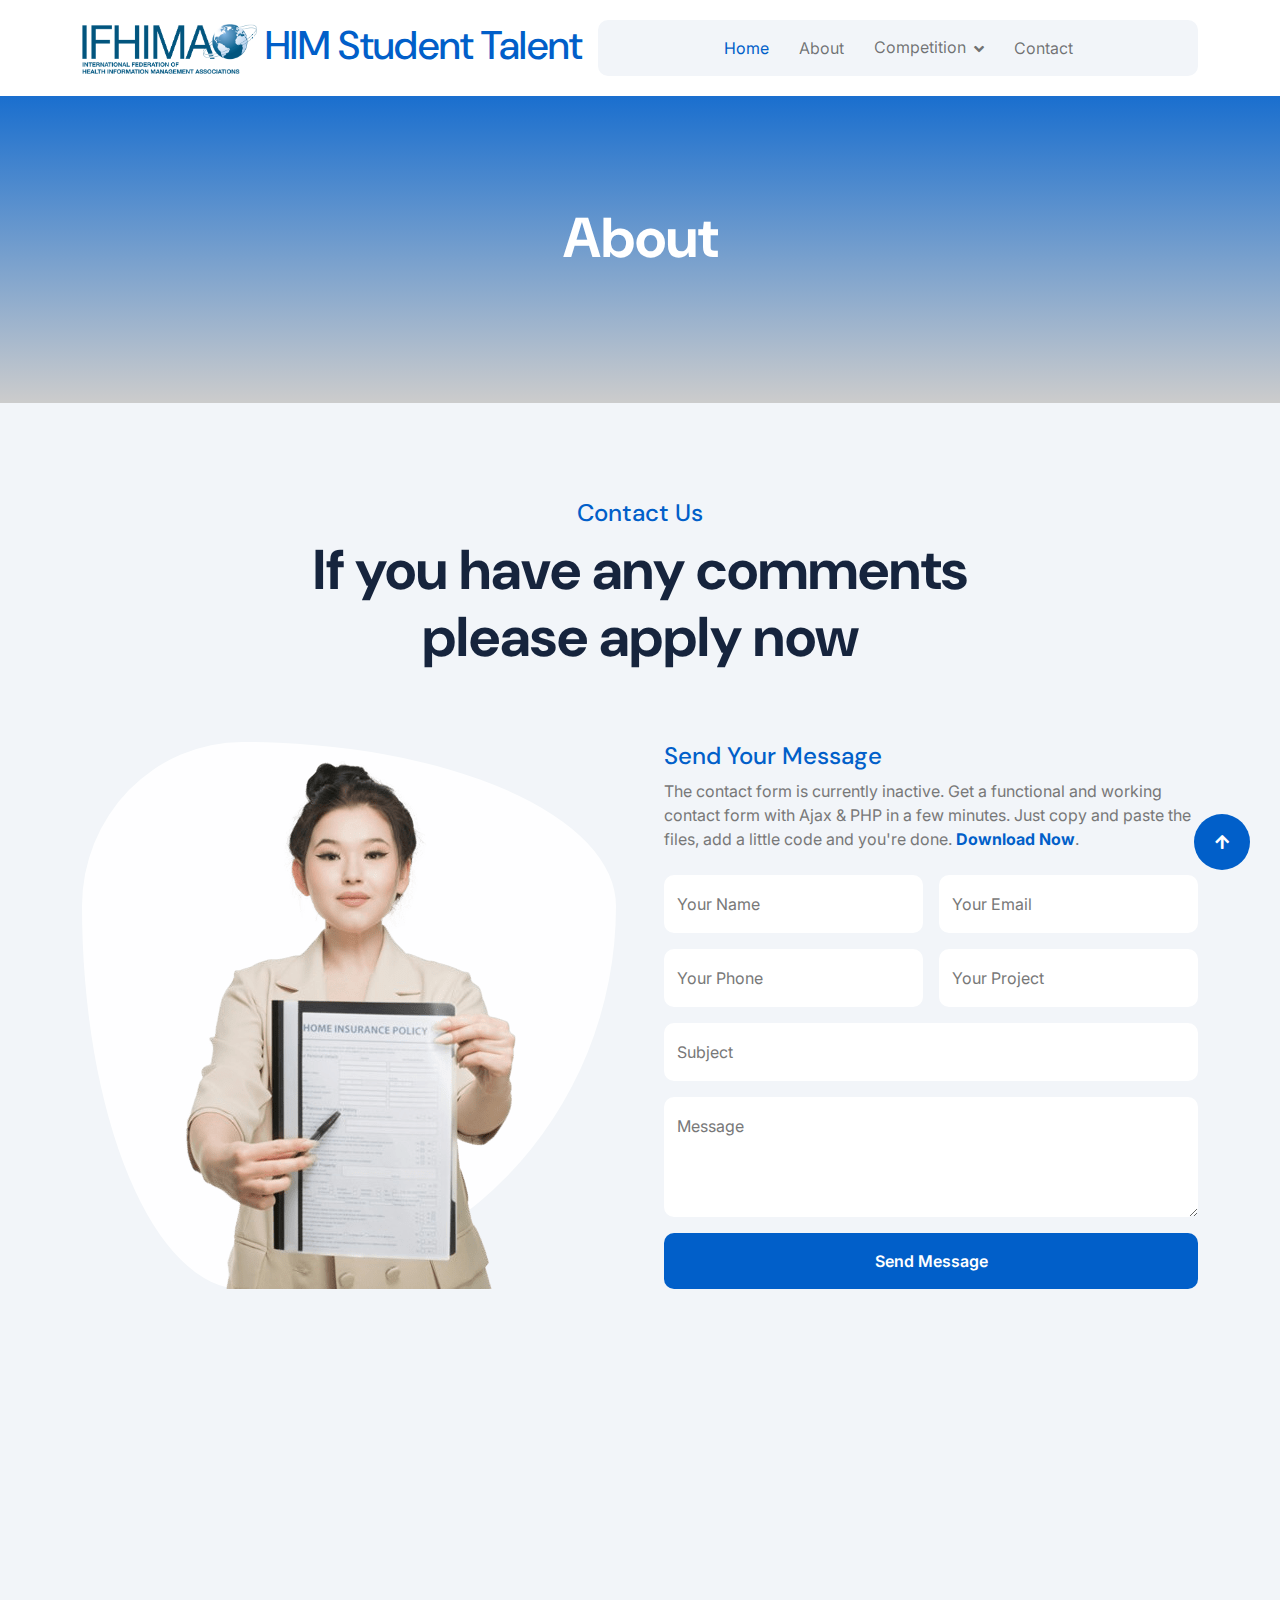
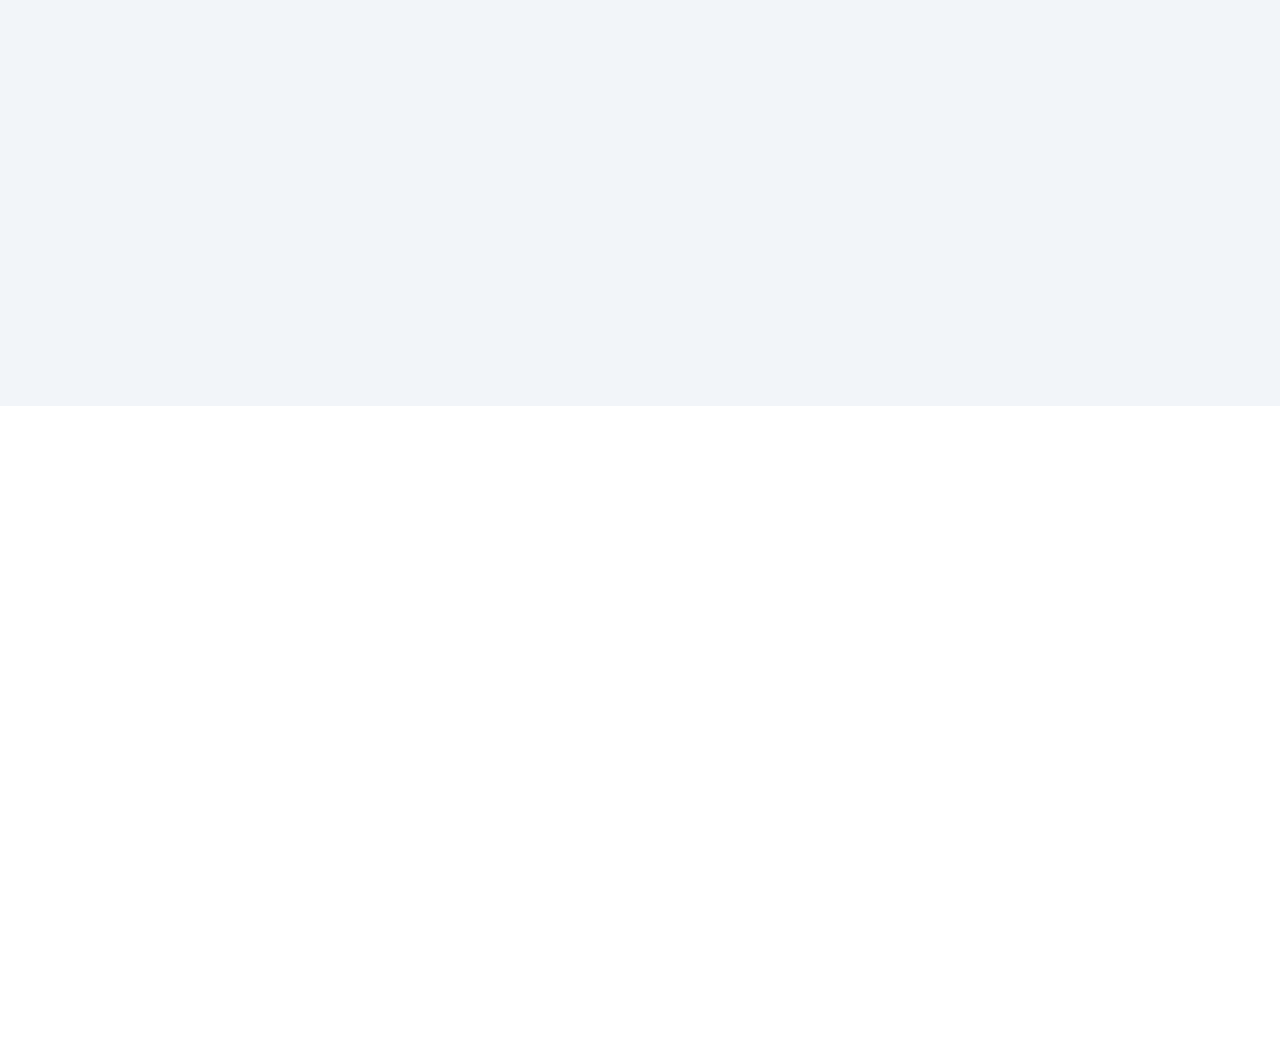
==== contact.html @ d743b799 "edit" ====
<!DOCTYPE html>
<html lang="en">

<head>
    <meta charset="utf-8">
    <title>HIM Student Talent - IFHIMA SEAR</title>
    <meta content="width=device-width, initial-scale=1.0" name="viewport">
    <meta content="" name="keywords">
    <meta content="" name="description">

    <!-- Google Web Fonts -->
    <link rel="preconnect" href="https://fonts.googleapis.com">
    <link rel="preconnect" href="https://fonts.gstatic.com" crossorigin>
    <link href="https://fonts.googleapis.com/css2?family=DM+Sans:ital,opsz,wght@0,9..40,100..1000;1,9..40,100..1000&family=Inter:slnt,wght@-10..0,100..900&display=swap" rel="stylesheet">

    <!-- Icon Font Stylesheet -->
    <link rel="stylesheet" href="https://use.fontawesome.com/releases/v5.15.4/css/all.css" />
    <link href="https://cdn.jsdelivr.net/npm/bootstrap-icons@1.4.1/font/bootstrap-icons.css" rel="stylesheet">

    <!-- Libraries Stylesheet -->
    <link rel="stylesheet" href="lib/animate/animate.min.css" />
    <link href="lib/lightbox/css/lightbox.min.css" rel="stylesheet">
    <link href="lib/owlcarousel/assets/owl.carousel.min.css" rel="stylesheet">


    <!-- Customized Bootstrap Stylesheet -->
    <link href="css/bootstrap.min.css" rel="stylesheet">

    <!-- Template Stylesheet -->
    <link href="css/style.css" rel="stylesheet">
</head>

<body>

    <!-- Spinner Start -->
    <div id="spinner" class="show bg-white position-fixed translate-middle w-100 vh-100 top-50 start-50 d-flex align-items-center justify-content-center">
        <div class="spinner-border text-primary" style="width: 3rem; height: 3rem;" role="status">
            <span class="sr-only">Loading...</span>
        </div>
    </div>
    <!-- Spinner End -->

    <!-- Topbar Start -->
    <!-- <div class="container-fluid topbar px-0 px-lg-4 bg-light py-2 d-none d-lg-block">
        <div class="container">
            <div class="row gx-0 align-items-center">
                <div class="col-lg-8 text-center text-lg-start mb-lg-0">
                    <div class="d-flex flex-wrap">
                        <div class="border-end border-primary pe-3">
                            <a href="#" class="text-muted small"><i class="fas fa-map-marker-alt text-primary me-2"></i>Find A Location</a>
                        </div>
                        <div class="ps-3">
                            <a href="mailto:example@gmail.com" class="text-muted small"><i class="fas fa-envelope text-primary me-2"></i>example@gmail.com</a>
                        </div>
                    </div>
                </div>
                <div class="col-lg-4 text-center text-lg-end">
                    <div class="d-flex justify-content-end">
                        <div class="d-flex border-end border-primary pe-3">
                            <a class="btn p-0 text-primary me-3" href="#"><i class="fab fa-facebook-f"></i></a>
                            <a class="btn p-0 text-primary me-3" href="#"><i class="fab fa-twitter"></i></a>
                            <a class="btn p-0 text-primary me-3" href="#"><i class="fab fa-instagram"></i></a>
                            <a class="btn p-0 text-primary me-0" href="#"><i class="fab fa-linkedin-in"></i></a>
                        </div>
                        <div class="dropdown ms-3">
                            <a href="#" class="dropdown-toggle text-dark" data-bs-toggle="dropdown"><small><i class="fas fa-globe-europe text-primary me-2"></i> English</small></a>
                            <div class="dropdown-menu rounded">
                                <a href="#" class="dropdown-item">English</a>
                                <a href="#" class="dropdown-item">Bangla</a>
                                <a href="#" class="dropdown-item">French</a>
                                <a href="#" class="dropdown-item">Spanish</a>
                                <a href="#" class="dropdown-item">Arabic</a>
                            </div>
                        </div>
                    </div>
                </div>
            </div>
        </div>
    </div> -->
    <!-- Topbar End -->

    <!-- Navbar & Hero Start -->
    <div class="container-fluid nav-bar px-0 px-lg-4 py-lg-0">
        <div class="container">
            <nav class="navbar navbar-expand-lg navbar-light d-flex justify-content-between">
                <a href="#" class="navbar-brand p-0 d-flex align-items-center">
                    <h1 class="text-primary mb-0"><img src="img/ifhima-logo.png" alt="Logo"></i> HIM Student Talent</h1>
                    <!-- <img src="img/logo.png" alt="Logo"> -->
                    <!-- <i class="fab fa-slack me-2"> -->
                </a>
                <button class="navbar-toggler" type="button" data-bs-toggle="collapse" data-bs-target="#navbarCollapse">
                        <span class="fa fa-bars"></span>
                    </button>
                <div class="collapse navbar-collapse" id="navbarCollapse">
                    <div class="navbar-nav mx-0 mx-lg-auto">
                        <a href="index.html" class="nav-item nav-link active">Home</a>
                        <a href="about.html" class="nav-item nav-link">About</a>
                        <div class="nav-item dropdown">
                            <a href="competition.html" class="nav-link" data-bs-toggle="dropdown">
                                    <span class="dropdown-toggle">Competition</span>
                                </a>
                            <div class="dropdown-menu">
                                <a href="m-health.html" class="dropdown-item">Mobile Health App Development</a>
                                <a href="emrc.html" class="dropdown-item">Electronic Medical Record Contest</a>
                                <a href="coding-innovation.html" class="dropdown-item">Coding Inovation Challenge</a>
                                <a href="socmed-influencer.html" class="dropdown-item">Social Media Influencer Challenge</a>
                                <!-- <a href="404.html" class="dropdown-item">404 Page</a> -->
                            </div>
                        </div>
                        <a href="contact.html" class="nav-item nav-link">Contact</a>
                        <!-- <div class="nav-btn px-3">
                            <button class="btn-search btn btn-primary btn-md-square rounded-circle flex-shrink-0" data-bs-toggle="modal" data-bs-target="#searchModal"><i class="fas fa-search"></i></button>
                            <a href="#" class="btn btn-primary rounded-pill py-2 px-4 ms-3 flex-shrink-0"> Get a Quote</a>
                        </div> -->
                    </div>
                </div>
                <!-- <div class="d-none d-xl-flex flex-shrink-0 ps-4">
                    <a href="#" class="btn btn-light btn-lg-square rounded-circle position-relative wow tada" data-wow-delay=".9s">
                            <i class="fa fa-phone-alt fa-2x"></i>
                            <div class="position-absolute" style="top: 7px; right: 12px;">
                                <span><i class="fa fa-comment-dots text-secondary"></i></span>
                            </div>
                        </a>
                    <div class="d-flex flex-column ms-3">
                        <span>Call to Our Experts</span>
                        <a href="tel:+ 0123 456 7890"><span class="text-dark">Free: + 0123 456 7890</span></a>
                    </div> -->
                </div>
            </nav>
        </div>
    </div>
    <!-- Navbar & Hero End -->

    <!-- Modal Search Start -->
    <div class="modal fade" id="searchModal" tabindex="-1" aria-labelledby="exampleModalLabel" aria-hidden="true">
        <div class="modal-dialog modal-fullscreen">
            <div class="modal-content rounded-0">
                <div class="modal-header">
                    <h5 class="modal-title" id="exampleModalLabel">Search by keyword</h5>
                    <button type="button" class="btn-close" data-bs-dismiss="modal" aria-label="Close"></button>
                </div>
                <div class="modal-body d-flex align-items-center bg-primary">
                    <div class="input-group w-75 mx-auto d-flex">
                        <input type="search" class="form-control p-3" placeholder="keywords" aria-describedby="search-icon-1">
                        <span id="search-icon-1" class="btn bg-light border nput-group-text p-3"><i class="fa fa-search"></i></span>
                    </div>
                </div>
            </div>
        </div>
    </div>
    <!-- Modal Search End -->

     <!-- Header Start -->
     <div class="container-fluid bg-breadcrumb">
        <div class="container text-center py-5" style="max-width: 900px;">
            <h4 class="text-white display-4 mb-4 wow fadeInDown" data-wow-delay="0.1s">About</h4>
            <!-- <ol class="breadcrumb d-flex justify-content-center mb-0 wow fadeInDown" data-wow-delay="0.3s">
                <li class="breadcrumb-item"><a href="index.html">Home</a></li>
                <li class="breadcrumb-item"><a href="#">Pages</a></li>
                <li class="breadcrumb-item active text-primary">Service</li>
            </ol> -->
        </div>
    </div>
    <!-- Header End -->
   
    <!-- Feature Start -->
    <!-- <div class="container-fluid feature bg-light py-5">
        <div class="container py-5">
            <div class="text-center mx-auto pb-5 wow fadeInUp" data-wow-delay="0.2s" style="max-width: 800px;">
                <h4 class="text-primary">Competition Category</h4> 
                <h1 class="display-4 mb-4">Competition Category</h1>
                <p class="mb-0">The Health Information Management Student Talent competition presents an excellent opportunity for students to demonstrate their proficiency in various aspects of health information technology
                </p>
            </div>
            <div class="row g-4">
                <div class="col-md-6 col-lg-6 col-xl-3 wow fadeInUp" data-wow-delay="0.2s">
                    <div class="feature-item p-4 pt-0">
                        <div class="feature-icon p-4 mb-4">
                           <img src="img/m-health.png" alt="Logo" style="max-width: 100%; height: auto;">
                            <i class="fa fa-heartbeat fa-3x"></i>
                        </div>
                        <h4 class="mb-4">Mobile Health App Development</h4>
                        <p class="mb-4">Participants will design and develop innovative mobile applications focused on improving healthcare delivery...
                        </p>
                        <a class="btn btn-primary rounded-pill py-2 px-4" href="#">Learn More</a>
                    </div>
                </div>
                <div class="col-md-6 col-lg-6 col-xl-3 wow fadeInUp" data-wow-delay="0.4s">
                    <div class="feature-item p-4 pt-0">
                        <div class="feature-icon p-4 mb-4">
                            <i class="fa fa-file-archive fa-3x"></i>
                        </div>
                        <h4 class="mb-4">Electronic Medical Record Contest</h4>
                        <p class="mb-4">Contestants will demonstrate their proficiency in creating, managing, and optimizing electronic medical record systems...
                        </p>
                        <a class="btn btn-primary rounded-pill py-2 px-4" href="#">Learn More</a>
                    </div>
                </div>
                <div class="col-md-6 col-lg-6 col-xl-3 wow fadeInUp" data-wow-delay="0.6s">
                    <div class="feature-item p-4 pt-0">
                        <div class="feature-icon p-4 mb-4">
                            <i class="fa fa-desktop fa-3x"></i>
                        </div>
                        <h4 class="mb-4">Coding Innovation Challenge</h4>
                        <p class="mb-4">This contest challenges participants to solve complex healthcare-related problems through coding and programming...
                        </p>
                        <a class="btn btn-primary rounded-pill py-2 px-4" href="#">Learn More</a>
                    </div>
                </div>
                <div class="col-md-6 col-lg-6 col-xl-3 wow fadeInUp" data-wow-delay="0.8s">
                    <div class="feature-item p-4 pt-0">
                        <div class="feature-icon p-4 mb-4">
                            <i class="fa fa-mobile fa-3x"></i>
                        </div>
                        <h4 class="mb-4">Social Media Influencer Challenge</h4>
                        <p class="mb-4">Competitors will create engaging and informative health-related content for social media platforms, demonstrating their ability ...
                        </p>
                        <a class="btn btn-primary rounded-pill py-2 px-4" href="#">Learn More</a>
                    </div>
                </div>
            </div>
        </div>
    </div> -->
    <!-- Feature End -->

    <!-- Contact Start -->
    <div class="container-fluid contact bg-light py-5">
        <div class="container py-5">
            <div class="text-center mx-auto pb-5 wow fadeInUp" data-wow-delay="0.2s" style="max-width: 800px;">
                <h4 class="text-primary">Contact Us</h4>
                <h1 class="display-4 mb-4">If you have any comments please apply now</h1>
            </div>
            <div class="row g-5">
                <div class="col-xl-6 wow fadeInLeft" data-wow-delay="0.2s">
                    <div class="contact-img d-flex justify-content-center">
                        <div class="contact-img-inner">
                            <img src="img/contact-img.png" class="img-fluid w-100" alt="Image">
                        </div>
                    </div>
                </div>
                <div class="col-xl-6 wow fadeInRight" data-wow-delay="0.4s">
                    <div>
                        <h4 class="text-primary">Send Your Message</h4>
                        <p class="mb-4">The contact form is currently inactive. Get a functional and working contact form with Ajax & PHP in a few minutes. Just copy and paste the files, add a little code and you're done. <a class="text-primary fw-bold" href="https://htmlcodex.com/contact-form">Download Now</a>.</p>
                        <form>
                            <div class="row g-3">
                                <div class="col-lg-12 col-xl-6">
                                    <div class="form-floating">
                                        <input type="text" class="form-control border-0" id="name" placeholder="Your Name">
                                        <label for="name">Your Name</label>
                                    </div>
                                </div>
                                <div class="col-lg-12 col-xl-6">
                                    <div class="form-floating">
                                        <input type="email" class="form-control border-0" id="email" placeholder="Your Email">
                                        <label for="email">Your Email</label>
                                    </div>
                                </div>
                                <div class="col-lg-12 col-xl-6">
                                    <div class="form-floating">
                                        <input type="phone" class="form-control border-0" id="phone" placeholder="Phone">
                                        <label for="phone">Your Phone</label>
                                    </div>
                                </div>
                                <div class="col-lg-12 col-xl-6">
                                    <div class="form-floating">
                                        <input type="text" class="form-control border-0" id="project" placeholder="Project">
                                        <label for="project">Your Project</label>
                                    </div>
                                </div>
                                <div class="col-12">
                                    <div class="form-floating">
                                        <input type="text" class="form-control border-0" id="subject" placeholder="Subject">
                                        <label for="subject">Subject</label>
                                    </div>
                                </div>
                                <div class="col-12">
                                    <div class="form-floating">
                                        <textarea class="form-control border-0" placeholder="Leave a message here" id="message" style="height: 120px"></textarea>
                                        <label for="message">Message</label>
                                    </div>

                                </div>
                                <div class="col-12">
                                    <button class="btn btn-primary w-100 py-3">Send Message</button>
                                </div>
                            </div>
                        </form>
                    </div>
                </div>
                <div class="col-12">
                    <div>
                        <div class="row g-4">
                            <div class="col-md-6 col-lg-3 wow fadeInUp" data-wow-delay="0.2s">
                                <div class="contact-add-item">
                                    <div class="contact-icon text-primary mb-4">
                                        <i class="fas fa-map-marker-alt fa-2x"></i>
                                    </div>
                                    <div>
                                        <h4>Address</h4>
                                        <p class="mb-0">123 Street New York.USA</p>
                                    </div>
                                </div>
                            </div>
                            <div class="col-md-6 col-lg-3 wow fadeInUp" data-wow-delay="0.4s">
                                <div class="contact-add-item">
                                    <div class="contact-icon text-primary mb-4">
                                        <i class="fas fa-envelope fa-2x"></i>
                                    </div>
                                    <div>
                                        <h4>Mail Us</h4>
                                        <p class="mb-0">info@example.com</p>
                                    </div>
                                </div>
                            </div>
                            <div class="col-md-6 col-lg-3 wow fadeInUp" data-wow-delay="0.6s">
                                <div class="contact-add-item">
                                    <div class="contact-icon text-primary mb-4">
                                        <i class="fa fa-phone-alt fa-2x"></i>
                                    </div>
                                    <div>
                                        <h4>Telephone</h4>
                                        <p class="mb-0">(+012) 3456 7890</p>
                                    </div>
                                </div>
                            </div>
                            <div class="col-md-6 col-lg-3 wow fadeInUp" data-wow-delay="0.8s">
                                <div class="contact-add-item">
                                    <div class="contact-icon text-primary mb-4">
                                        <i class="fab fa-firefox-browser fa-2x"></i>
                                    </div>
                                    <div>
                                        <h4>Yoursite@ex.com</h4>
                                        <p class="mb-0">(+012) 3456 7890</p>
                                    </div>
                                </div>
                            </div>
                        </div>
                    </div>
                </div>
                <div class="col-12 wow fadeInUp" data-wow-delay="0.2s">
                    <div class="rounded">
                        <iframe class="rounded w-100" style="height: 400px;" src="https://www.google.com/maps/embed?pb=!1m18!1m12!1m3!1d387191.33750346623!2d-73.97968099999999!3d40.6974881!2m3!1f0!2f0!3f0!3m2!1i1024!2i768!4f13.1!3m3!1m2!1s0x89c24fa5d33f083b%3A0xc80b8f06e177fe62!2sNew%20York%2C%20NY%2C%20USA!5e0!3m2!1sen!2sbd!4v1694259649153!5m2!1sen!2sbd"
                            loading="lazy" referrerpolicy="no-referrer-when-downgrade"></iframe>
                    </div>
                </div>
            </div>
        </div>
    </div>
    <!-- Contact End -->

    <!-- About Start -->
    <!-- <div class="container-fluid bg-light about pb-5">
        <div class="container pb-5">
            <div class="row g-5">
                <div class="col-xl-6 wow fadeInLeft" data-wow-delay="0.2s">
                    <div class="about-item-content bg-white rounded p-5 h-100">
                        <h4 class="text-primary">About the Competition</h4>
                        <h1 class="display-4 mb-4">Health Information Management (HIM) Student Challenge</h1>
                        <p><b>Health Information Management (HIM) Student Challenge</b> is the inaugural international competition organized by the <b>International Federation of Health Information Management Association South East Asia-Region (IFHIMA SEAR)</b>. The purpose of this competition is to foster students' creativity and innovation in supporting the advancement of knowledge in the field of Health Information Management. This competition is open to students from all over the world.
                        </p>
                        <p>In its first edition, the competition is divided into several exciting categories:
                        </p>
                        <p class="text-dark"><i class="fa fa-check text-primary me-3"></i>Mobile Health App Development</p>
                        <p class="text-dark"><i class="fa fa-check text-primary me-3"></i>Electronic Medical Record Contest</p>
                        <p class="text-dark mb-4"><i class="fa fa-check text-primary me-3"></i>Coding Innovation Challenge</p>
                        <p class="text-dark mb-4"><i class="fa fa-check text-primary me-3"></i>Social Media Influencer Challenge</p>
                        <a class="btn btn-primary rounded-pill py-3 px-5" href="#">Register Now!</a>
                    </div>
                </div>
                <div class="col-xl-6 wow fadeInRight" data-wow-delay="0.2s">
                    <div class="about-item-content bg-white rounded p-5 h-100">
                        <h3 class="display-4 mb-4" class="center-text">Timeline</h3>
                    <div class="bg-white rounded p-5 h-80">
                        <div class="row g-4 justify-content-center">
                            <div class="col-12">
                                <div class="rounded bg-light">
                                    <img src="img/img-timeline.png" class="img-fluid rounded w-100" alt="">
                                </div>
                            </div>
                            <div class="col-sm-6">
                                <div class="counter-item bg-light rounded p-3 h-100">
                                    <div class="counter-counting">
                                        <span class="text-primary fs-2 fw-bold" data-toggle="counter-up">129</span>
                                        <span class="h1 fw-bold text-primary">+</span>
                                    </div>
                                    <h4 class="mb-0 text-dark">Insurance Policies</h4>
                                </div>
                            </div>
                            <div class="col-sm-6">
                                <div class="counter-item bg-light rounded p-3 h-100">
                                    <div class="counter-counting">
                                        <span class="text-primary fs-2 fw-bold" data-toggle="counter-up">99</span>
                                        <span class="h1 fw-bold text-primary">+</span>
                                    </div>
                                    <h4 class="mb-0 text-dark">Awards WON</h4>
                                </div>
                            </div>
                            <div class="col-sm-6">
                                <div class="counter-item bg-light rounded p-3 h-100">
                                    <div class="counter-counting">
                                        <span class="text-primary fs-2 fw-bold" data-toggle="counter-up">556</span>
                                        <span class="h1 fw-bold text-primary">+</span>
                                    </div>
                                    <h4 class="mb-0 text-dark">Skilled Agents</h4>
                                </div>
                            </div>
                            <div class="col-sm-6">
                                <div class="counter-item bg-light rounded p-3 h-100">
                                    <div class="counter-counting">
                                        <span class="text-primary fs-2 fw-bold" data-toggle="counter-up">967</span>
                                        <span class="h1 fw-bold text-primary">+</span>
                                    </div>
                                    <h4 class="mb-0 text-dark">Team Members</h4>
                                </div>
                            </div> 
                        </div>
                    </div>
                </div>
            </div>
        </div>
    </div> -->
    <!-- About End -->

    <!-- Service Start -->
    <!-- <div class="container-fluid service py-5">
        <div class="container py-5">
            <div class="text-center mx-auto pb-5 wow fadeInUp" data-wow-delay="0.2s" style="max-width: 800px;">
                <h4 class="text-primary">Our Services</h4>
                <h1 class="display-4 mb-4">We Provide Best Services</h1>
                <p class="mb-0">Lorem ipsum dolor, sit amet consectetur adipisicing elit. Tenetur adipisci facilis cupiditate recusandae aperiam temporibus corporis itaque quis facere, numquam, ad culpa deserunt sint dolorem autem obcaecati, ipsam mollitia hic.
                </p>
            </div>
            <div class="row g-4 justify-content-center">
                <div class="col-md-6 col-lg-6 col-xl-3 wow fadeInUp" data-wow-delay="0.2s">
                    <div class="service-item">
                        <div class="service-img">
                            <img src="img/blog-1.png" class="img-fluid rounded-top w-100" alt="">
                            <div class="service-icon p-3">
                                <i class="fa fa-users fa-2x"></i>
                            </div>
                        </div>
                        <div class="service-content p-4">
                            <div class="service-content-inner">
                                <a href="#" class="d-inline-block h4 mb-4">Life Insurance</a>
                                <p class="mb-4">Lorem ipsum dolor sit amet consectetur adipisicing elit. Perspiciatis, eum!</p>
                                <a class="btn btn-primary rounded-pill py-2 px-4" href="#">Read More</a>
                            </div>
                        </div>
                    </div>
                </div>
                <div class="col-md-6 col-lg-6 col-xl-3 wow fadeInUp" data-wow-delay="0.4s">
                    <div class="service-item">
                        <div class="service-img">
                            <img src="img/blog-2.png" class="img-fluid rounded-top w-100" alt="">
                            <div class="service-icon p-3">
                                <i class="fa fa-hospital fa-2x"></i>
                            </div>
                        </div>
                        <div class="service-content p-4">
                            <div class="service-content-inner">
                                <a href="#" class="d-inline-block h4 mb-4">Health Insurance</a>
                                <p class="mb-4">Lorem ipsum dolor sit amet consectetur adipisicing elit. Perspiciatis, eum!</p>
                                <a class="btn btn-primary rounded-pill py-2 px-4" href="#">Read More</a>
                            </div>
                        </div>
                    </div>
                </div>
                <div class="col-md-6 col-lg-6 col-xl-3 wow fadeInUp" data-wow-delay="0.6s">
                    <div class="service-item">
                        <div class="service-img">
                            <img src="img/blog-3.png" class="img-fluid rounded-top w-100" alt="">
                            <div class="service-icon p-3">
                                <i class="fa fa-car fa-2x"></i>
                            </div>
                        </div>
                        <div class="service-content p-4">
                            <div class="service-content-inner">
                                <a href="#" class="d-inline-block h4 mb-4">Car Insurance</a>
                                <p class="mb-4">Lorem ipsum dolor sit amet consectetur adipisicing elit. Perspiciatis, eum!</p>
                                <a class="btn btn-primary rounded-pill py-2 px-4" href="#">Read More</a>
                            </div>
                        </div>
                    </div>
                </div>
                <div class="col-md-6 col-lg-6 col-xl-3 wow fadeInUp" data-wow-delay="0.8s">
                    <div class="service-item">
                        <div class="service-img">
                            <img src="img/blog-4.png" class="img-fluid rounded-top w-100" alt="">
                            <div class="service-icon p-3">
                                <i class="fa fa-home fa-2x"></i>
                            </div>
                        </div>
                        <div class="service-content p-4">
                            <div class="service-content-inner">
                                <a href="#" class="d-inline-block h4 mb-4">Home Insurance</a>
                                <p class="mb-4">Lorem ipsum dolor sit amet consectetur adipisicing elit. Perspiciatis, eum!</p>
                                <a class="btn btn-primary rounded-pill py-2 px-4" href="#">Read More</a>
                            </div>
                        </div>
                    </div>
                </div>
                <div class="col-12 text-center wow fadeInUp" data-wow-delay="0.2s">
                    <a class="btn btn-primary rounded-pill py-3 px-5" href="#">More Services</a>
                </div>
            </div>
        </div>
    </div> -->
    <!-- Service End -->

    <!-- FAQs Start -->
    <!-- <div class="container-fluid faq-section bg-light py-5">
        <div class="container py-5">
            <div class="row g-5 align-items-center">
                <div class="col-xl-6 wow fadeInLeft" data-wow-delay="0.2s">
                    <div class="h-100">
                        <div class="mb-5">
                            <h4 class="text-primary">Some Important FAQ's</h4>
                            <h1 class="display-4 mb-0">Common Frequently Asked Questions</h1>
                        </div>
                        <div class="accordion" id="accordionExample">
                            <div class="accordion-item">
                                <h2 class="accordion-header" id="headingOne">
                                    <button class="accordion-button border-0" type="button" data-bs-toggle="collapse" data-bs-target="#collapseOne" aria-expanded="true" aria-controls="collapseOne">
                                            Q: What happens during Freshers' Week?
                                        </button>
                                </h2>
                                <div id="collapseOne" class="accordion-collapse collapse show active" aria-labelledby="headingOne" data-bs-parent="#accordionExample">
                                    <div class="accordion-body rounded">
                                        A: Leverage agile frameworks to provide a robust synopsis for high level overviews. Iterative approaches to corporate strategy foster collaborative thinking to further the overall value proposition. Organically grow the holistic world view of disruptive
                                        innovation via workplace diversity and empowerment.
                                    </div>
                                </div>
                            </div>
                            <div class="accordion-item">
                                <h2 class="accordion-header" id="headingTwo">
                                    <button class="accordion-button collapsed" type="button" data-bs-toggle="collapse" data-bs-target="#collapseTwo" aria-expanded="false" aria-controls="collapseTwo">
                                            Q: What is the transfer application process?
                                        </button>
                                </h2>
                                <div id="collapseTwo" class="accordion-collapse collapse" aria-labelledby="headingTwo" data-bs-parent="#accordionExample">
                                    <div class="accordion-body">
                                        A: Leverage agile frameworks to provide a robust synopsis for high level overviews. Iterative approaches to corporate strategy foster collaborative thinking to further the overall value proposition. Organically grow the holistic world view of disruptive
                                        innovation via workplace diversity and empowerment.
                                    </div>
                                </div>
                            </div>
                            <div class="accordion-item">
                                <h2 class="accordion-header" id="headingThree">
                                    <button class="accordion-button collapsed" type="button" data-bs-toggle="collapse" data-bs-target="#collapseThree" aria-expanded="false" aria-controls="collapseThree">
                                            Q: Why should I attend community college?
                                        </button>
                                </h2>
                                <div id="collapseThree" class="accordion-collapse collapse" aria-labelledby="headingThree" data-bs-parent="#accordionExample">
                                    <div class="accordion-body">
                                        A: Leverage agile frameworks to provide a robust synopsis for high level overviews. Iterative approaches to corporate strategy foster collaborative thinking to further the overall value proposition. Organically grow the holistic world view of disruptive
                                        innovation via workplace diversity and empowerment.
                                    </div>
                                </div>
                            </div>
                        </div>
                    </div>
                </div>
                <div class="col-xl-6 wow fadeInRight" data-wow-delay="0.4s">
                    <img src="img/carousel-2.png" class="img-fluid w-100" alt="">
                </div>
            </div>
        </div>
    </div>  -->
    <!-- FAQs End -->

    <!-- Blog Start -->
    <!-- <div class="container-fluid blog py-5">
        <div class="container py-5">
            <div class="text-center mx-auto pb-5 wow fadeInUp" data-wow-delay="0.2s" style="max-width: 800px;">
                <h4 class="text-primary">From Blog</h4>
                <h1 class="display-4 mb-4">News And Updates</h1>
                <p class="mb-0">Lorem ipsum dolor, sit amet consectetur adipisicing elit. Tenetur adipisci facilis cupiditate recusandae aperiam temporibus corporis itaque quis facere, numquam, ad culpa deserunt sint dolorem autem obcaecati, ipsam mollitia hic.
                </p>
            </div>
            <div class="row g-4 justify-content-center">
                <div class="col-lg-6 col-xl-4 wow fadeInUp" data-wow-delay="0.2s">
                    <div class="blog-item">
                        <div class="blog-img">
                            <img src="img/blog-1.png" class="img-fluid rounded-top w-100" alt="">
                            <div class="blog-categiry py-2 px-4">
                                <span>Business</span>
                            </div>
                        </div>
                        <div class="blog-content p-4">
                            <div class="blog-comment d-flex justify-content-between mb-3">
                                <div class="small"><span class="fa fa-user text-primary"></span> Martin.C</div>
                                <div class="small"><span class="fa fa-calendar text-primary"></span> 30 Dec 2025</div>
                                <div class="small"><span class="fa fa-comment-alt text-primary"></span> 6 Comments</div>
                            </div>
                            <a href="#" class="h4 d-inline-block mb-3">Which allows you to pay down insurance bills</a>
                            <p class="mb-3">Lorem, ipsum dolor sit amet consectetur adipisicing elit. Eius libero soluta impedit eligendi? Quibusdam, laudantium.</p>
                            <a href="#" class="btn p-0">Read More  <i class="fa fa-arrow-right"></i></a>
                        </div>
                    </div>
                </div>
                <div class="col-lg-6 col-xl-4 wow fadeInUp" data-wow-delay="0.4s">
                    <div class="blog-item">
                        <div class="blog-img">
                            <img src="img/blog-2.png" class="img-fluid rounded-top w-100" alt="">
                            <div class="blog-categiry py-2 px-4">
                                <span>Business</span>
                            </div>
                        </div>
                        <div class="blog-content p-4">
                            <div class="blog-comment d-flex justify-content-between mb-3">
                                <div class="small"><span class="fa fa-user text-primary"></span> Martin.C</div>
                                <div class="small"><span class="fa fa-calendar text-primary"></span> 30 Dec 2025</div>
                                <div class="small"><span class="fa fa-comment-alt text-primary"></span> 6 Comments</div>
                            </div>
                            <a href="#" class="h4 d-inline-block mb-3">Leverage agile frameworks to provide</a>
                            <p class="mb-3">Lorem, ipsum dolor sit amet consectetur adipisicing elit. Eius libero soluta impedit eligendi? Quibusdam, laudantium.</p>
                            <a href="#" class="btn p-0">Read More  <i class="fa fa-arrow-right"></i></a>
                        </div>
                    </div>
                </div>
                <div class="col-lg-6 col-xl-4 wow fadeInUp" data-wow-delay="0.6s">
                    <div class="blog-item">
                        <div class="blog-img">
                            <img src="img/blog-3.png" class="img-fluid rounded-top w-100" alt="">
                            <div class="blog-categiry py-2 px-4">
                                <span>Business</span>
                            </div>
                        </div>
                        <div class="blog-content p-4">
                            <div class="blog-comment d-flex justify-content-between mb-3">
                                <div class="small"><span class="fa fa-user text-primary"></span> Martin.C</div>
                                <div class="small"><span class="fa fa-calendar text-primary"></span> 30 Dec 2025</div>
                                <div class="small"><span class="fa fa-comment-alt text-primary"></span> 6 Comments</div>
                            </div>
                            <a href="#" class="h4 d-inline-block mb-3">Leverage agile frameworks to provide</a>
                            <p class="mb-3">Lorem, ipsum dolor sit amet consectetur adipisicing elit. Eius libero soluta impedit eligendi? Quibusdam, laudantium.</p>
                            <a href="#" class="btn p-0">Read More  <i class="fa fa-arrow-right"></i></a>
                        </div>
                    </div>
                </div>
            </div>
        </div>
    </div> -->
    <!-- Blog End -->

    <!-- Team Start -->
    <!-- <div class="container-fluid team pb-5">
        <div class="container pb-5">
            <div class="text-center mx-auto pb-5 wow fadeInUp" data-wow-delay="0.2s" style="max-width: 800px;">
                <h4 class="text-primary">Our Team</h4>
                <h1 class="display-4 mb-4">Meet Our Expert Team Members</h1>
                <p class="mb-0">Lorem ipsum dolor, sit amet consectetur adipisicing elit. Tenetur adipisci facilis cupiditate recusandae aperiam temporibus corporis itaque quis facere, numquam, ad culpa deserunt sint dolorem autem obcaecati, ipsam mollitia hic.
                </p>
            </div>
            <div class="row g-4">
                <div class="col-md-6 col-lg-6 col-xl-3 wow fadeInUp" data-wow-delay="0.2s">
                    <div class="team-item">
                        <div class="team-img">
                            <img src="img/team-1.jpg" class="img-fluid rounded-top w-100" alt="">
                            <div class="team-icon">
                                <a class="btn btn-primary btn-sm-square rounded-pill mb-2" href=""><i class="fab fa-facebook-f"></i></a>
                                <a class="btn btn-primary btn-sm-square rounded-pill mb-2" href=""><i class="fab fa-twitter"></i></a>
                                <a class="btn btn-primary btn-sm-square rounded-pill mb-2" href=""><i class="fab fa-linkedin-in"></i></a>
                                <a class="btn btn-primary btn-sm-square rounded-pill mb-0" href=""><i class="fab fa-instagram"></i></a>
                            </div>
                        </div>
                        <div class="team-title p-4">
                            <h4 class="mb-0">David James</h4>
                            <p class="mb-0">Profession</p>
                        </div>
                    </div>
                </div>
                <div class="col-md-6 col-lg-6 col-xl-3 wow fadeInUp" data-wow-delay="0.4s">
                    <div class="team-item">
                        <div class="team-img">
                            <img src="img/team-2.jpg" class="img-fluid rounded-top w-100" alt="">
                            <div class="team-icon">
                                <a class="btn btn-primary btn-sm-square rounded-pill mb-2" href=""><i class="fab fa-facebook-f"></i></a>
                                <a class="btn btn-primary btn-sm-square rounded-pill mb-2" href=""><i class="fab fa-twitter"></i></a>
                                <a class="btn btn-primary btn-sm-square rounded-pill mb-2" href=""><i class="fab fa-linkedin-in"></i></a>
                                <a class="btn btn-primary btn-sm-square rounded-pill mb-0" href=""><i class="fab fa-instagram"></i></a>
                            </div>
                        </div>
                        <div class="team-title p-4">
                            <h4 class="mb-0">David James</h4>
                            <p class="mb-0">Profession</p>
                        </div>
                    </div>
                </div>
                <div class="col-md-6 col-lg-6 col-xl-3 wow fadeInUp" data-wow-delay="0.6s">
                    <div class="team-item">
                        <div class="team-img">
                            <img src="img/team-3.jpg" class="img-fluid rounded-top w-100" alt="">
                            <div class="team-icon">
                                <a class="btn btn-primary btn-sm-square rounded-pill mb-2" href=""><i class="fab fa-facebook-f"></i></a>
                                <a class="btn btn-primary btn-sm-square rounded-pill mb-2" href=""><i class="fab fa-twitter"></i></a>
                                <a class="btn btn-primary btn-sm-square rounded-pill mb-2" href=""><i class="fab fa-linkedin-in"></i></a>
                                <a class="btn btn-primary btn-sm-square rounded-pill mb-0" href=""><i class="fab fa-instagram"></i></a>
                            </div>
                        </div>
                        <div class="team-title p-4">
                            <h4 class="mb-0">David James</h4>
                            <p class="mb-0">Profession</p>
                        </div>
                    </div>
                </div>
                <div class="col-md-6 col-lg-6 col-xl-3 wow fadeInUp" data-wow-delay="0.8s">
                    <div class="team-item">
                        <div class="team-img">
                            <img src="img/team-4.jpg" class="img-fluid rounded-top w-100" alt="">
                            <div class="team-icon">
                                <a class="btn btn-primary btn-sm-square rounded-pill mb-2" href=""><i class="fab fa-facebook-f"></i></a>
                                <a class="btn btn-primary btn-sm-square rounded-pill mb-2" href=""><i class="fab fa-twitter"></i></a>
                                <a class="btn btn-primary btn-sm-square rounded-pill mb-2" href=""><i class="fab fa-linkedin-in"></i></a>
                                <a class="btn btn-primary btn-sm-square rounded-pill mb-0" href=""><i class="fab fa-instagram"></i></a>
                            </div>
                        </div>
                        <div class="team-title p-4">
                            <h4 class="mb-0">David James</h4>
                            <p class="mb-0">Profession</p>
                        </div>
                    </div>
                </div>
            </div>
        </div>
    </div> -->
    <!-- Team End -->

    <!-- Testimonial Start -->
    <!-- <div class="container-fluid testimonial pb-5">
        <div class="container pb-5">
            <div class="text-center mx-auto pb-5 wow fadeInUp" data-wow-delay="0.2s" style="max-width: 800px;">
                <h4 class="text-primary">Testimonial</h4>
                <h1 class="display-4 mb-4">What Our Customers Are Saying</h1>
                <p class="mb-0">Lorem ipsum dolor, sit amet consectetur adipisicing elit. Tenetur adipisci facilis cupiditate recusandae aperiam temporibus corporis itaque quis facere, numquam, ad culpa deserunt sint dolorem autem obcaecati, ipsam mollitia hic.
                </p>
            </div>
            <div class="owl-carousel testimonial-carousel wow fadeInUp" data-wow-delay="0.2s">
                <div class="testimonial-item bg-light rounded">
                    <div class="row g-0">
                        <div class="col-4  col-lg-4 col-xl-3">
                            <div class="h-100">
                                <img src="img/testimonial-1.jpg" class="img-fluid h-100 rounded" style="object-fit: cover;" alt="">
                            </div>
                        </div>
                        <div class="col-8 col-lg-8 col-xl-9">
                            <div class="d-flex flex-column my-auto text-start p-4">
                                <h4 class="text-dark mb-0">Client Name</h4>
                                <p class="mb-3">Profession</p>
                                <div class="d-flex text-primary mb-3">
                                    <i class="fas fa-star"></i>
                                    <i class="fas fa-star"></i>
                                    <i class="fas fa-star"></i>
                                    <i class="fas fa-star"></i>
                                    <i class="fas fa-star"></i>
                                </div>
                                <p class="mb-0">Lorem, ipsum dolor sit amet consectetur adipisicing elit. Enim error molestiae aut modi corrupti fugit eaque rem nulla incidunt temporibus quisquam,
                                </p>
                            </div>
                        </div>
                    </div>
                </div>
                <div class="testimonial-item bg-light rounded">
                    <div class="row g-0">
                        <div class="col-4  col-lg-4 col-xl-3">
                            <div class="h-100">
                                <img src="img/testimonial-2.jpg" class="img-fluid h-100 rounded" style="object-fit: cover;" alt="">
                            </div>
                        </div>
                        <div class="col-8 col-lg-8 col-xl-9">
                            <div class="d-flex flex-column my-auto text-start p-4">
                                <h4 class="text-dark mb-0">Client Name</h4>
                                <p class="mb-3">Profession</p>
                                <div class="d-flex text-primary mb-3">
                                    <i class="fas fa-star"></i>
                                    <i class="fas fa-star"></i>
                                    <i class="fas fa-star"></i>
                                    <i class="fas fa-star"></i>
                                    <i class="fas fa-star text-body"></i>
                                </div>
                                <p class="mb-0">Lorem, ipsum dolor sit amet consectetur adipisicing elit. Enim error molestiae aut modi corrupti fugit eaque rem nulla incidunt temporibus quisquam,
                                </p>
                            </div>
                        </div>
                    </div>
                </div>
                <div class="testimonial-item bg-light rounded">
                    <div class="row g-0">
                        <div class="col-4  col-lg-4 col-xl-3">
                            <div class="h-100">
                                <img src="img/testimonial-3.jpg" class="img-fluid h-100 rounded" style="object-fit: cover;" alt="">
                            </div>
                        </div>
                        <div class="col-8 col-lg-8 col-xl-9">
                            <div class="d-flex flex-column my-auto text-start p-4">
                                <h4 class="text-dark mb-0">Client Name</h4>
                                <p class="mb-3">Profession</p>
                                <div class="d-flex text-primary mb-3">
                                    <i class="fas fa-star"></i>
                                    <i class="fas fa-star"></i>
                                    <i class="fas fa-star"></i>
                                    <i class="fas fa-star text-body"></i>
                                    <i class="fas fa-star text-body"></i>
                                </div>
                                <p class="mb-0">Lorem, ipsum dolor sit amet consectetur adipisicing elit. Enim error molestiae aut modi corrupti fugit eaque rem nulla incidunt temporibus quisquam,
                                </p>
                            </div>
                        </div>
                    </div>
                </div>
            </div>
        </div>
    </div> -->
    <!-- Testimonial End -->


    <!-- Footer Start -->
    <div class="container-fluid footer py-5 wow fadeIn" data-wow-delay="0.2s">
        <div class="container py-5">
            <div class="row g-5">
                <div class="col-xl-9">
                    <div class="mb-5">
                        <div class="row g-4">
                            <div class="col-md-6 col-lg-6 col-xl-5">
                                <div class="footer-item">
                                    <a href="index.html" class="p-0">
                                        <h3 class="text-white"><i class="fab fa-slack me-3"></i> LifeSure</h3>
                                        <!-- <img src="img/logo.png" alt="Logo"> -->
                                    </a>
                                    <p class="text-white mb-4">Dolor amet sit justo amet elitr clita ipsum elitr est.Lorem ipsum dolor sit amet, consectetur adipiscing...</p>
                                    <div class="footer-btn d-flex">
                                        <a class="btn btn-md-square rounded-circle me-3" href="#"><i class="fab fa-facebook-f"></i></a>
                                        <a class="btn btn-md-square rounded-circle me-3" href="#"><i class="fab fa-twitter"></i></a>
                                        <a class="btn btn-md-square rounded-circle me-3" href="#"><i class="fab fa-instagram"></i></a>
                                        <a class="btn btn-md-square rounded-circle me-0" href="#"><i class="fab fa-linkedin-in"></i></a>
                                    </div>
                                </div>
                            </div>
                            <div class="col-md-6 col-lg-6 col-xl-3">
                                <div class="footer-item">
                                    <h4 class="text-white mb-4">Useful Links</h4>
                                    <a href="#"><i class="fas fa-angle-right me-2"></i> About Us</a>
                                    <a href="#"><i class="fas fa-angle-right me-2"></i> Features</a>
                                    <a href="#"><i class="fas fa-angle-right me-2"></i> Services</a>
                                    <a href="#"><i class="fas fa-angle-right me-2"></i> FAQ's</a>
                                    <a href="#"><i class="fas fa-angle-right me-2"></i> Blogs</a>
                                    <a href="#"><i class="fas fa-angle-right me-2"></i> Contact</a>
                                </div>
                            </div>
                            <div class="col-md-6 col-lg-6 col-xl-4">
                                <div class="footer-item">
                                    <h4 class="mb-4 text-white">Instagram</h4>
                                    <div class="row g-3">
                                        <div class="col-4">
                                            <div class="footer-instagram rounded">
                                                <img src="img/instagram-footer-1.jpg" class="img-fluid w-100" alt="">
                                                <div class="footer-search-icon">
                                                    <a href="img/instagram-footer-1.jpg" data-lightbox="footerInstagram-1" class="my-auto"><i class="fas fa-link text-white"></i></a>
                                                </div>
                                            </div>
                                        </div>
                                        <div class="col-4">
                                            <div class="footer-instagram rounded">
                                                <img src="img/instagram-footer-2.jpg" class="img-fluid w-100" alt="">
                                                <div class="footer-search-icon">
                                                    <a href="img/instagram-footer-2.jpg" data-lightbox="footerInstagram-2" class="my-auto"><i class="fas fa-link text-white"></i></a>
                                                </div>
                                            </div>
                                        </div>
                                        <div class="col-4">
                                            <div class="footer-instagram rounded">
                                                <img src="img/instagram-footer-3.jpg" class="img-fluid w-100" alt="">
                                                <div class="footer-search-icon">
                                                    <a href="img/instagram-footer-3.jpg" data-lightbox="footerInstagram-3" class="my-auto"><i class="fas fa-link text-white"></i></a>
                                                </div>
                                            </div>
                                        </div>
                                        <div class="col-4">
                                            <div class="footer-instagram rounded">
                                                <img src="img/instagram-footer-4.jpg" class="img-fluid w-100" alt="">
                                                <div class="footer-search-icon">
                                                    <a href="img/instagram-footer-4.jpg" data-lightbox="footerInstagram-4" class="my-auto"><i class="fas fa-link text-white"></i></a>
                                                </div>
                                            </div>
                                        </div>
                                        <div class="col-4">
                                            <div class="footer-instagram rounded">
                                                <img src="img/instagram-footer-5.jpg" class="img-fluid w-100" alt="">
                                                <div class="footer-search-icon">
                                                    <a href="img/instagram-footer-5.jpg" data-lightbox="footerInstagram-5" class="my-auto"><i class="fas fa-link text-white"></i></a>
                                                </div>
                                            </div>
                                        </div>
                                        <div class="col-4">
                                            <div class="footer-instagram rounded">
                                                <img src="img/instagram-footer-6.jpg" class="img-fluid w-100" alt="">
                                                <div class="footer-search-icon">
                                                    <a href="img/instagram-footer-6.jpg" data-lightbox="footerInstagram-6" class="my-auto"><i class="fas fa-link text-white"></i></a>
                                                </div>
                                            </div>
                                        </div>
                                    </div>
                                </div>
                            </div>
                        </div>
                    </div>
                    <div class="pt-5" style="border-top: 1px solid rgba(255, 255, 255, 0.08);">
                        <div class="row g-0">
                            <div class="col-12">
                                <div class="row g-4">
                                    <div class="col-lg-6 col-xl-4">
                                        <div class="d-flex">
                                            <div class="btn-xl-square bg-primary text-white rounded p-4 me-4">
                                                <i class="fas fa-map-marker-alt fa-2x"></i>
                                            </div>
                                            <div>
                                                <h4 class="text-white">Address</h4>
                                                <p class="mb-0">123 Street New York.USA</p>
                                            </div>
                                        </div>
                                    </div>
                                    <div class="col-lg-6 col-xl-4">
                                        <div class="d-flex">
                                            <div class="btn-xl-square bg-primary text-white rounded p-4 me-4">
                                                <i class="fas fa-envelope fa-2x"></i>
                                            </div>
                                            <div>
                                                <h4 class="text-white">Mail Us</h4>
                                                <p class="mb-0">info@example.com</p>
                                            </div>
                                        </div>
                                    </div>
                                    <div class="col-lg-6 col-xl-4">
                                        <div class="d-flex">
                                            <div class="btn-xl-square bg-primary text-white rounded p-4 me-4">
                                                <i class="fa fa-phone-alt fa-2x"></i>
                                            </div>
                                            <div>
                                                <h4 class="text-white">Telephone</h4>
                                                <p class="mb-0">(+012) 3456 7890</p>
                                            </div>
                                        </div>
                                    </div>
                                </div>
                            </div>
                        </div>
                    </div>
                </div>

                <div class="col-xl-3">
                    <div class="footer-item">
                        <h4 class="text-white mb-4">Newsletter</h4>
                        <p class="text-white mb-3">Dolor amet sit justo amet elitr clita ipsum elitr est.Lorem ipsum dolor sit amet, consectetur adipiscing elit.</p>
                        <div class="position-relative rounded-pill mb-4">
                            <input class="form-control rounded-pill w-100 py-3 ps-4 pe-5" type="text" placeholder="Enter your email">
                            <button type="button" class="btn btn-primary rounded-pill position-absolute top-0 end-0 py-2 mt-2 me-2">SignUp</button>
                        </div>
                        <div class="d-flex flex-shrink-0">
                            <div class="footer-btn">
                                <a href="#" class="btn btn-lg-square rounded-circle position-relative wow tada" data-wow-delay=".9s">
                                        <i class="fa fa-phone-alt fa-2x"></i>
                                        <div class="position-absolute" style="top: 2px; right: 12px;">
                                            <span><i class="fa fa-comment-dots text-secondary"></i></span>
                                        </div>
                                    </a>
                            </div>
                            <div class="d-flex flex-column ms-3 flex-shrink-0">
                                <span>Call to Our Experts</span>
                                <a href="tel:+ 0123 456 7890"><span class="text-white">Free: + 0123 456 7890</span></a>
                            </div>
                        </div>
                    </div>
                </div>
            </div>
        </div>
    </div>
    <!-- Footer End -->

    <!-- Copyright Start -->
    <!-- <div class="container-fluid copyright py-4">
        <div class="container">
            <div class="row g-4 align-items-center">
                <div class="col-md-6 text-center text-md-end mb-md-0">
                    <span class="text-body"><a href="#" class="border-bottom text-white"><i class="fas fa-copyright text-light me-2"></i>Your Site Name</a>, All right reserved.</span>
                </div>
                <div class="col-md-6 text-center text-md-start text-body"> -->
                    <!--/*** This template is free as long as you keep the below author’s credit link/attribution link/backlink. ***/-->
                    <!--/*** If you'd like to use the template without the below author’s credit link/attribution link/backlink, ***/-->
                    <!--/*** you can purchase the Credit Removal License from "https://htmlcodex.com/credit-removal". ***/-->
                    <!-- Designed By <a class="border-bottom text-white" href="https://htmlcodex.com">HTML Codex</a> Distributed By <a class="border-bottom text-white" href="https://themewagon.com">ThemeWagon</a>
                </div>
            </div>
        </div> 
    </div> -->
    <!-- Copyright End -->


    <!-- Back to Top -->
    <a href="#" class="btn btn-primary btn-lg-square rounded-circle back-to-top"><i class="fa fa-arrow-up"></i></a>


    <!-- JavaScript Libraries -->
    <script src="https://ajax.googleapis.com/ajax/libs/jquery/3.6.4/jquery.min.js"></script>
    <script src="https://cdn.jsdelivr.net/npm/bootstrap@5.0.0/dist/js/bootstrap.bundle.min.js"></script>
    <script src="lib/wow/wow.min.js"></script>
    <script src="lib/easing/easing.min.js"></script>
    <script src="lib/waypoints/waypoints.min.js"></script>
    <script src="lib/counterup/counterup.min.js"></script>
    <script src="lib/lightbox/js/lightbox.min.js"></script>
    <script src="lib/owlcarousel/owl.carousel.min.js"></script>


    <!-- Template Javascript -->
    <script src="js/main.js"></script>
</body>

</html>
---- css/style.css ----
/*** Spinner Start ***/

#spinner {
    opacity: 0;
    visibility: hidden;
    transition: opacity .5s ease-out, visibility 0s linear .5s;
    z-index: 99999;
}

#spinner.show {
    transition: opacity .5s ease-out, visibility 0s linear 0s;
    visibility: visible;
    opacity: 1;
}

/*** Spinner End ***/

.back-to-top {
    position: fixed;
    right: 30px;
    bottom: 30px;
    transition: 0.5s;
    z-index: 99;
}

/*** Button Start ***/

.btn {
    font-weight: 600;
    transition: .5s;
}

.btn-square {
    width: 32px;
    height: 32px;
}

.btn-sm-square {
    width: 34px;
    height: 34px;
}

.btn-md-square {
    width: 44px;
    height: 44px;
}

.btn-lg-square {
    width: 56px;
    height: 56px;
}

.btn-xl-square {
    width: 66px;
    height: 66px;
}

.btn-square,
.btn-sm-square,
.btn-md-square,
.btn-lg-square,
.btn-xl-square {
    padding: 0;
    display: flex;
    align-items: center;
    justify-content: center;
    font-weight: normal;
}

.btn.btn-primary {
    color: var(--bs-white);
    border: none;
}

.btn.btn-primary:hover {
    background: var(--bs-dark);
    color: var(--bs-white);
}

.btn.btn-light {
    color: var(--bs-primary);
    border: none;
}

.btn.btn-light:hover {
    color: var(--bs-white);
    background: var(--bs-dark);
}

.btn.btn-dark {
    color: var(--bs-white);
    border: none;
}

.btn.btn-dark:hover {
    color: var(--bs-primary);
    background: var(--bs-light);
}

/*** Topbar Start ***/

.topbar .dropdown-toggle::after {
    border: none;
    content: "\f107";
    font-family: "Font Awesome 5 Free";
    font-weight: 600;
    vertical-align: middle;
    margin-left: 8px;
    color: var(--bs-primary);
}

.topbar .dropdown .dropdown-menu a:hover {
    background: var(--bs-primary);
    color: var(--bs-white);
}

.topbar .dropdown .dropdown-menu {
    transform: rotateX(0deg);
    visibility: visible;
    background: var(--bs-light);
    padding-top: 10px;
    border: 0;
    transition: .5s;
    opacity: 1;
}

/*** Topbar End ***/

/*** Navbar Start ***/

.nav-bar {
    background: var(--bs-white);
    transition: 1s;
}

.navbar-light .navbar-brand img {
    max-height: 60px;
    transition: .5s;
}

.nav-bar .navbar-light .navbar-brand img {
    max-height: 50px;
}

.navbar .navbar-nav .nav-item .nav-link {
    padding: 0;
}

.navbar .navbar-nav .nav-item {
    display: flex;
    align-items: center;
    padding: 15px;
}

.navbar-light .navbar-nav .nav-item:hover,
.navbar-light .navbar-nav .nav-item.active,
.navbar-light .navbar-nav .nav-item:hover .nav-link,
.navbar-light .navbar-nav .nav-item.active .nav-link {
    color: var(--bs-primary);
}

@media (max-width: 992px) {
    .navbar {
        padding: 20px 0;
    }
    .navbar .navbar-nav .nav-link {
        padding: 0;
    }
    .navbar .navbar-nav .nav-item {
        display: flex;
        padding: 20px;
        flex-direction: column;
        justify-content: start;
        align-items: start;
    }
    .navbar .navbar-nav .nav-btn {
        display: flex;
        justify-content: start;
    }
    .navbar .navbar-nav {
        width: 100%;
        display: flex;
        margin-top: 20px;
        padding-bottom: 20px;
        background: var(--bs-light);
        border-radius: 10px;
    }
    .navbar.navbar-expand-lg .navbar-toggler {
        padding: 8px 15px;
        border: 1px solid var(--bs-primary);
        color: var(--bs-primary);
    }
}

.navbar .dropdown-toggle::after {
    border: none;
    content: "\f107";
    font-family: "Font Awesome 5 Free";
    font-weight: 600;
    vertical-align: middle;
    margin-left: 8px;
}

.dropdown .dropdown-menu .dropdown-item:hover {
    background: var(--bs-primary);
    color: var(--bs-white);
}

@media (min-width: 992px) {
    .navbar {
        padding: 20px 0;
    }
    .navbar .nav-btn {
        display: flex;
        align-items: center;
        justify-content: end;
    }
    .navbar .navbar-nav {
        width: 100%;
        display: flex;
        justify-content: center;
        align-items: center;
        background: var(--bs-light);
        border-radius: 10px;
    }
    .navbar .navbar-nav .nav-btn {
        width: 100%;
        display: flex;
        margin-left: auto;
    }
    .navbar .nav-item .dropdown-menu {
        display: block;
        visibility: hidden;
        top: 100%;
        transform: rotateX(-75deg);
        transform-origin: 0% 0%;
        border: 0;
        border-radius: 10px;
        transition: .5s;
        opacity: 0;
    }
    .navbar .nav-item:hover .dropdown-menu {
        transform: rotateX(0deg);
        visibility: visible;
        margin-top: 20px;
        background: var(--bs-light);
        transition: .5s;
        opacity: 1;
    }
}

/*** Navbar End ***/

/*** Carousel Hero Header Start ***/

.header-carousel .header-carousel-item {
    height: 700px;
}

.header-carousel .owl-nav .owl-prev,
.header-carousel .owl-nav .owl-next {
    position: absolute;
    width: 60px;
    height: 60px;
    border-radius: 60px;
    background: var(--bs-light);
    color: var(--bs-primary);
    font-size: 26px;
    display: flex;
    align-items: center;
    justify-content: center;
    transition: 0.5s;
}

.header-carousel .owl-nav .owl-prev {
    bottom: 30px;
    left: 50%;
    transform: translateX(-50%);
    margin-left: 30px;
}

.header-carousel .owl-nav .owl-next {
    bottom: 30px;
    right: 50%;
    transform: translateX(-50%);
    margin-right: 30px;
}

.header-carousel .owl-nav .owl-prev:hover,
.header-carousel .owl-nav .owl-next:hover {
    box-shadow: inset 0 0 100px 0 var(--bs-secondary);
    color: var(--bs-white);
}

.header-carousel .header-carousel-item .carousel-caption {
    position: absolute;
    width: 100%;
    height: 100%;
    left: 0;
    bottom: 0;
    background: rgba(0, 0, 0, .2);
    display: flex;
    align-items: center;
}

@media (max-width: 991px) {
    .header-carousel .header-carousel-item .carousel-caption {
        padding-top: 45px;
    }
    .header-carousel .header-carousel-item {
        height: 1300px;
    }
}

@media (max-width: 767px) {
    .header-carousel .header-carousel-item {
        height: 950px;
    }
    .header-carousel .owl-nav .owl-prev {
        bottom: -30px;
        left: 50%;
        transform: translateX(-50%);
        margin-left: -45px;
    }
    .header-carousel .owl-nav .owl-next {
        bottom: -30px;
        left: 50%;
        transform: translateX(-50%);
        margin-left: 45px;
    }
}

/*** Carousel Hero Header End ***/

/*** Single Page Hero Header Start ***/

.bg-breadcrumb {
    position: relative;
    overflow: hidden;
    background: linear-gradient(rgba(1, 95, 201, 0.9), rgba(0, 0, 0, 0.2)), url(../img/bg-breadcrumb.jpg);
    background-position: center center;
    background-repeat: no-repeat;
    background-size: cover;
    padding: 60px 0 60px 0;
    transition: 0.5s;
}

.bg-breadcrumb .breadcrumb {
    position: relative;
}

.bg-breadcrumb .breadcrumb .breadcrumb-item a {
    color: var(--bs-white);
}

/*** Single Page Hero Header End ***/

/*** Feature Start ***/

.feature .feature-item {
    border-radius: 10px;
    background: var(--bs-white);
    transition: 0.5s;
}

.feature .feature-item:hover {
    background: var(--bs-primary);
}

.feature .feature-item .feature-icon {
    position: relative;
    width: 100px;
    display: inline-flex;
    align-items: center;
    justify-content: center;
    border-bottom-left-radius: 10px;
    border-bottom-right-radius: 10px;
    background: var(--bs-light);
}

.feature .feature-item:hover .feature-icon i {
    z-index: 9;
}

.feature .feature-item .feature-icon::after {
    content: "";
    position: absolute;
    width: 100%;
    height: 0;
    top: 0;
    left: 0;
    border-bottom-left-radius: 10px;
    border-bottom-right-radius: 10px;
    background: var(--bs-dark);
    transition: 0.5s;
    z-index: 1;
}

.feature .feature-item:hover .feature-icon::after {
    height: 100%;
}

.feature .feature-item .feature-icon {
    color: var(--bs-primary);
}

.feature .feature-item .feature-icon,
.feature .feature-item h4,
.feature .feature-item p {
    transition: 0.5s;
}

.feature .feature-item:hover .feature-icon {
    color: var(--bs-white);
}

.feature .feature-item:hover h4,
.feature .feature-item:hover p {
    color: var(--bs-white);
}

.feature .feature-item:hover a.btn {
    background: var(--bs-white);
    color: var(--bs-primary);
}

.feature .feature-item:hover a.btn:hover {
    background: var(--bs-dark);
    color: var(--bs-white);
}

/*** Feature End ***/

/*** Service Start ***/

.service .service-item {
    border-radius: 10px;
}

.service .service-item .service-img {
    position: relative;
    overflow: hidden;
    border-top-left-radius: 10px;
    border-top-right-radius: 10px;
}

.service .service-item .service-img img {
    transition: 0.5s;
}

.service .service-item:hover .service-img img {
    transform: scale(1.1);
}

.service .service-item .service-img::after {
    content: "";
    position: absolute;
    width: 100%;
    height: 0;
    top: 0;
    left: 0;
    border-top-left-radius: 10px;
    border-top-right-radius: 10px;
    background: rgba(1, 95, 201, .2);
    transition: 0.5s;
    z-index: 1;
}

.service .service-item:hover .service-img::after {
    height: 100%;
}

.service .service-item .service-img .service-icon {
    position: absolute;
    width: 70px;
    bottom: 0;
    right: 25px;
    border-top-left-radius: 10px;
    border-top-right-radius: 10px;
    background: var(--bs-light);
    display: flex;
    align-items: center;
    justify-content: center;
    transition: 0.5s;
    z-index: 9;
}

.service .service-item .service-img .service-icon i {
    color: var(--bs-primary);
    transition: 0.5s;
}

.service .service-item:hover .service-img .service-icon i {
    transform: rotateX(360deg);
    color: var(--bs-white);
}

.service .service-item:hover .service-img .service-icon {
    bottom: 0;
    color: var(--bs-white);
    background: var(--bs-primary);
}

.service .service-content {
    position: relative;
    border-bottom-left-radius: 10px;
    border-bottom-right-radius: 10px;
    background: var(--bs-light);
}

.service .service-item .service-content .service-content-inner {
    position: relative;
    z-index: 9;
}

.service .service-item .service-content .service-content-inner .h4,
.service .service-item .service-content .service-content-inner p {
    transition: 0.5s;
}

.service .service-item:hover .service-content .service-content-inner .h4,
.service .service-item:hover .service-content .service-content-inner p {
    color: var(--bs-white);
}

.service .service-item:hover .service-content .service-content-inner .btn.btn-primary {
    color: var(--bs-primary);
    background: var(--bs-white);
}

.service .service-item:hover .service-content .service-content-inner .btn.btn-primary:hover {
    color: var(--bs-white);
    background: var(--bs-dark);
}

.service .service-item:hover .service-content .service-content-inner .h4:hover {
    color: var(--bs-dark);
}

.service .service-item .service-content::after {
    content: "";
    position: absolute;
    width: 100%;
    height: 0;
    bottom: 0;
    left: 0;
    border-bottom-left-radius: 10px;
    border-bottom-right-radius: 10px;
    background: var(--bs-primary);
    transition: 0.5s;
    z-index: 1;
}

.service .service-item:hover .service-content::after {
    height: 100%;
}

/*** Service End ***/

/*** FAQs Start ***/

.faq-section .accordion .accordion-item .accordion-header .accordion-button {
    color: var(--bs-white);
    background: rgba(1, 95, 201, .8);
    font-size: 18px;
}

.faq-section .accordion .accordion-item .accordion-header .accordion-button.collapsed {
    color: var(--bs-primary);
    background: var(--bs-light);
}

/*** FAQs End ***/

/*** Blog Start ***/

.blog .blog-item {
    border-radius: 10px;
    transition: 0.5s;
}

.blog .blog-item:hover {
    box-shadow: 0 0 45px rgba(0, 0, 0, .1);
}

.blog .blog-item:hover .blog-content {
    background: var(--bs-white);
}

.blog .blog-item .blog-img {
    border-top-left-radius: 10px;
    border-top-right-radius: 10px;
    position: relative;
    overflow: hidden;
}

.blog .blog-item .blog-img img {
    transition: 0.5s;
}

.blog .blog-item:hover .blog-img img {
    transform: scale(1.2);
}

.blog .blog-item .blog-img::after {
    content: "";
    position: absolute;
    width: 100%;
    height: 0;
    top: 0;
    left: 0;
    border-top-left-radius: 10px;
    border-top-right-radius: 10px;
    background: rgba(1, 95, 201, .2);
    transition: 0.5s;
    z-index: 1;
}

.blog .blog-item:hover .blog-img::after {
    height: 100%;
}

.blog .blog-item .blog-img .blog-categiry {
    position: absolute;
    bottom: 0;
    right: 0;
    border-top-left-radius: 10px;
    display: inline-flex;
    color: var(--bs-white);
    background: var(--bs-primary);
    z-index: 9;
}

.blog .blog-item .blog-content {
    border-bottom-left-radius: 10px;
    border-bottom-right-radius: 10px;
    background: var(--bs-light);
}

.blog .blog-item .blog-content a.btn {
    color: var(--bs-dark);
}

.blog .blog-item:hover .blog-content a.btn:hover {
    color: var(--bs-primary);
}

/*** Blog End ***/

/*** Team Start ***/

.team .team-item .team-img {
    position: relative;
    overflow: hidden;
    border-top-left-radius: 10px;
    border-top-right-radius: 10px;
}

.team .team-item .team-img img {
    transition: 0.5s;
}

.team .team-item:hover .team-img img {
    transform: scale(1.1);
}

.team .team-item .team-img::after {
    content: "";
    position: absolute;
    width: 100%;
    height: 0;
    top: 0;
    left: 0;
    border-top-left-radius: 10px;
    border-top-right-radius: 10px;
    transition: 0.5s;
}

.team .team-item:hover .team-img::after {
    height: 100%;
    background: rgba(255, 255, 255, 0.3);
}

.team .team-item .team-img .team-icon {
    position: absolute;
    bottom: 20px;
    right: 20px;
    margin-bottom: -100%;
    transition: 0.5s;
    z-index: 9;
}

.team .team-item:hover .team-img .team-icon {
    margin-bottom: 0;
}

.team .team-item .team-title {
    color: var(--bs-white);
    background: var(--bs-primary);
    border-bottom-left-radius: 10px;
    border-bottom-right-radius: 10px;
    transition: 0.5s;
}

.team .team-item .team-title h4 {
    color: var(--bs-white);
}

.team .team-item:hover .team-title {
    background: var(--bs-dark);
}

/*** Team End ***/

/*** Testimonial Start ***/

.testimonial-carousel .owl-stage-outer {
    margin-top: 58px;
    margin-right: -1px;
}

.testimonial .owl-nav .owl-prev {
    position: absolute;
    top: -58px;
    left: 0;
    background: var(--bs-primary);
    color: var(--bs-white);
    padding: 5px 30px;
    border-radius: 30px;
    transition: 0.5s;
}

.testimonial .owl-nav .owl-prev:hover {
    background: var(--bs-dark);
    color: var(--bs-white);
}

.testimonial .owl-nav .owl-next {
    position: absolute;
    top: -58px;
    right: 0;
    background: var(--bs-primary);
    color: var(--bs-white);
    padding: 5px 30px;
    border-radius: 30px;
    transition: 0.5s;
}

.testimonial .owl-nav .owl-next:hover {
    background: var(--bs-dark);
    color: var(--bs-white);
}

/*** Testimonial End ***/

/*** Contact Start ***/

.contact .contact-img {
    position: relative;
}

.contact .contact-img::after {
    content: "";
    position: absolute;
    width: 100%;
    height: 100%;
    top: 0;
    left: 0;
    border-radius: 30% 70% 70% 30% / 30% 30% 70% 70%;
    background: rgba(255, 255, 255, 0.9);
    z-index: 1;
    animation-name: image-efects;
    animation-duration: 10s;
    animation-delay: 1s;
    animation-iteration-count: infinite;
    animation-direction: alternate;
    transition: 0.5s
}

@keyframes image-efects {
    0% {
        border-radius: 30% 70% 70% 30% / 30% 30% 70% 70%;
    }
    25% {
        border-radius: 35% 65% 27% 73% / 71% 25% 75% 29%;
    }
    50% {
        border-radius: 41% 59% 45% 55% / 32% 21% 79% 68%;
    }
    75% {
        border-radius: 69% 31% 39% 61% / 70% 83% 17% 30%;
    }
    100% {
        border-radius: 30% 70% 70% 30% / 30% 30% 70% 70%;
    }
}

.contact .contact-img .contact-img-inner {
    position: relative;
    z-index: 9;
}

/*** Contact End ***/

/*** Footer Start ***/

.footer {
    background: var(--bs-dark);
}

.footer .footer-item {
    display: flex;
    flex-direction: column;
}

.footer .footer-item a {
    line-height: 35px;
    color: var(--bs-body);
    transition: 0.5s;
}

.footer .footer-item p {
    line-height: 35px;
}

.footer .footer-item a:hover {
    color: var(--bs-primary);
}

.footer .footer-item .footer-btn a,
.footer .footer-item .footer-btn a i {
    transition: 0.5s;
}

.footer .footer-item .footer-btn a:hover {
    background: var(--bs-white);
}

.footer .footer-item .footer-btn a:hover i {
    color: var(--bs-primary);
}

.footer .footer-item .footer-instagram {
    position: relative;
    overflow: hidden;
}

.footer .footer-item .footer-instagram img {
    transition: 0.5s;
}

.footer .footer-item .footer-instagram:hover img {
    transform: scale(1.2);
}

.footer .footer-item .footer-instagram .footer-search-icon {
    position: absolute;
    width: 100%;
    height: 100%;
    top: 0;
    left: 0;
    display: flex;
    align-items: center;
    justify-content: center;
    transition: 0.5s;
    opacity: 0;
}

.footer .footer-item .footer-instagram:hover .footer-search-icon {
    opacity: 1;
    background: rgba(0, 0, 0, .6);
}

.footer .footer-item .footer-btn a {
    background: var(--bs-light);
    color: var(--bs-primary);
}

.footer .footer-item .footer-btn a:hover {
    background: var(--bs-primary);
}

.footer .footer-item .footer-btn a:hover i {
    color: var(--bs-white);
}

/*** Footer End ***/

/*** copyright Start ***/

.copyright {
    background: var(--bs-dark);
    border-top: 1px solid rgba(255, 255, 255, .08);
}

/*** copyright end ***/
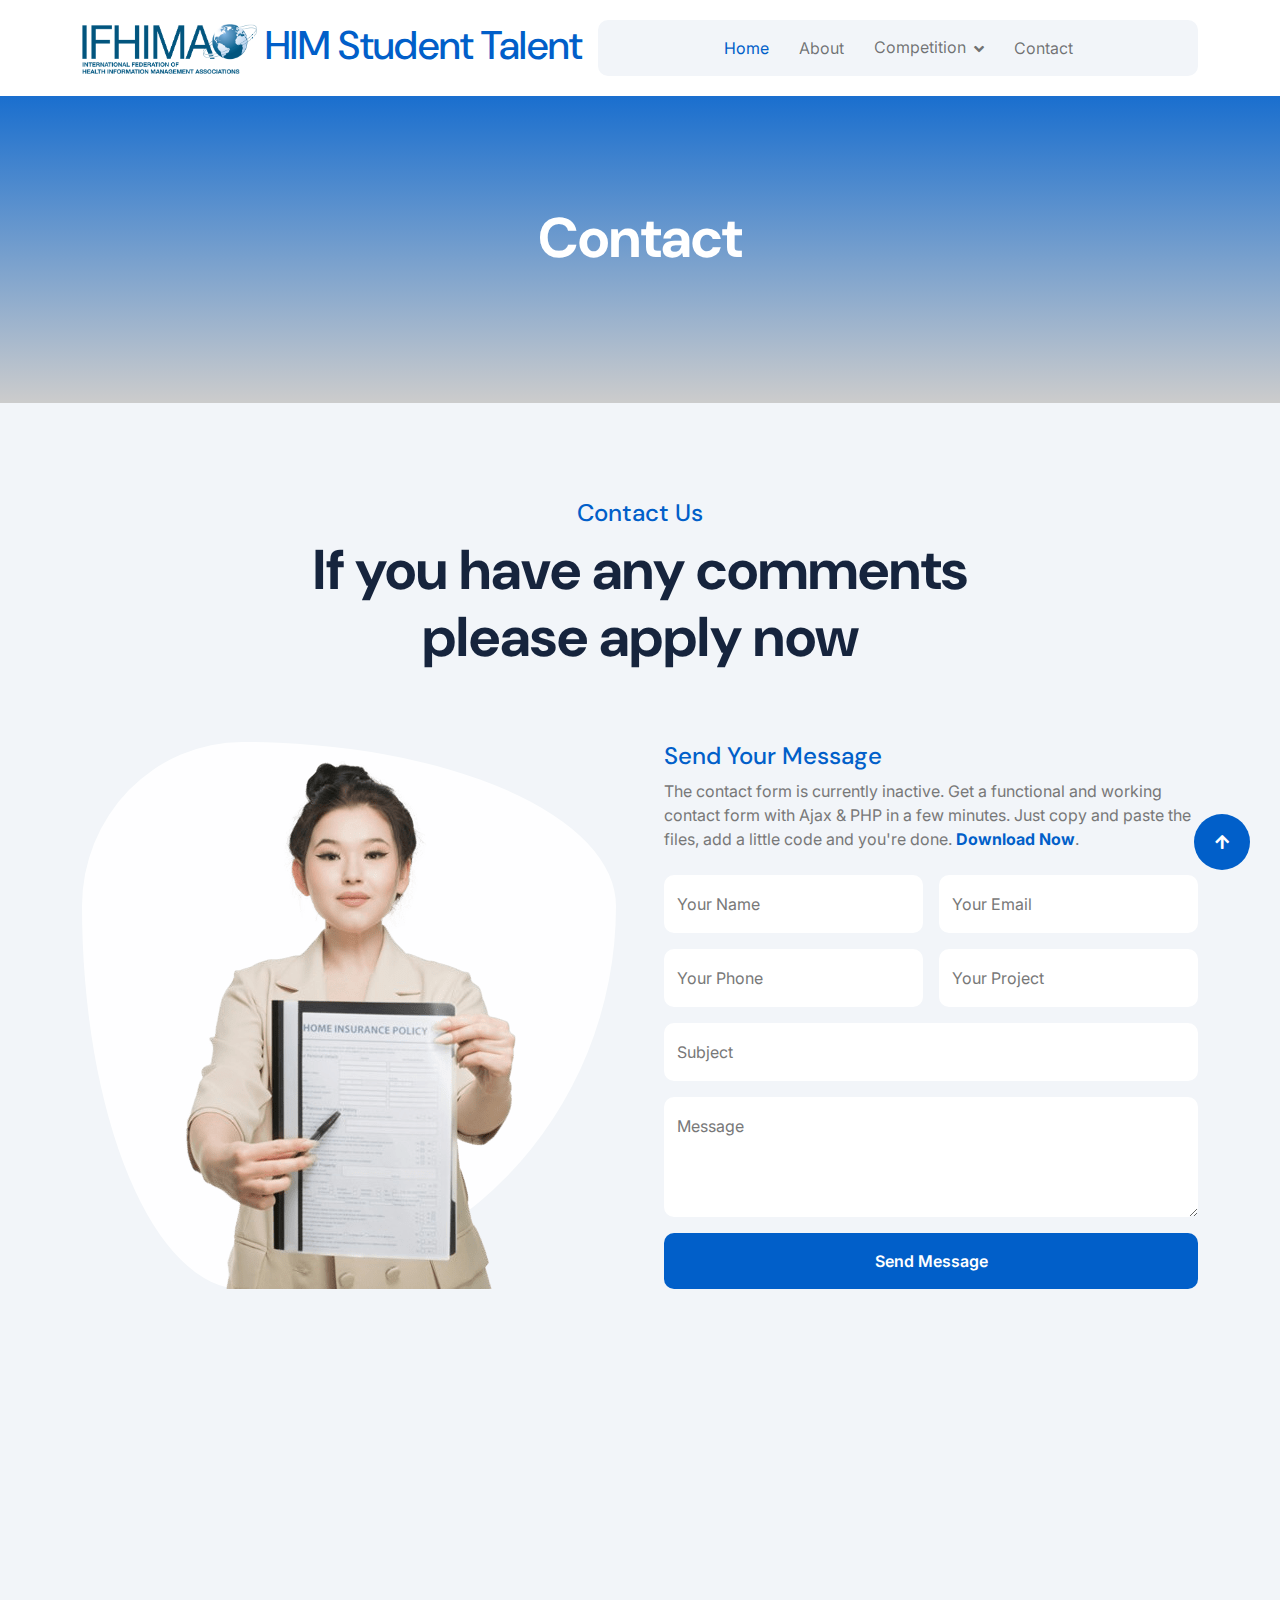
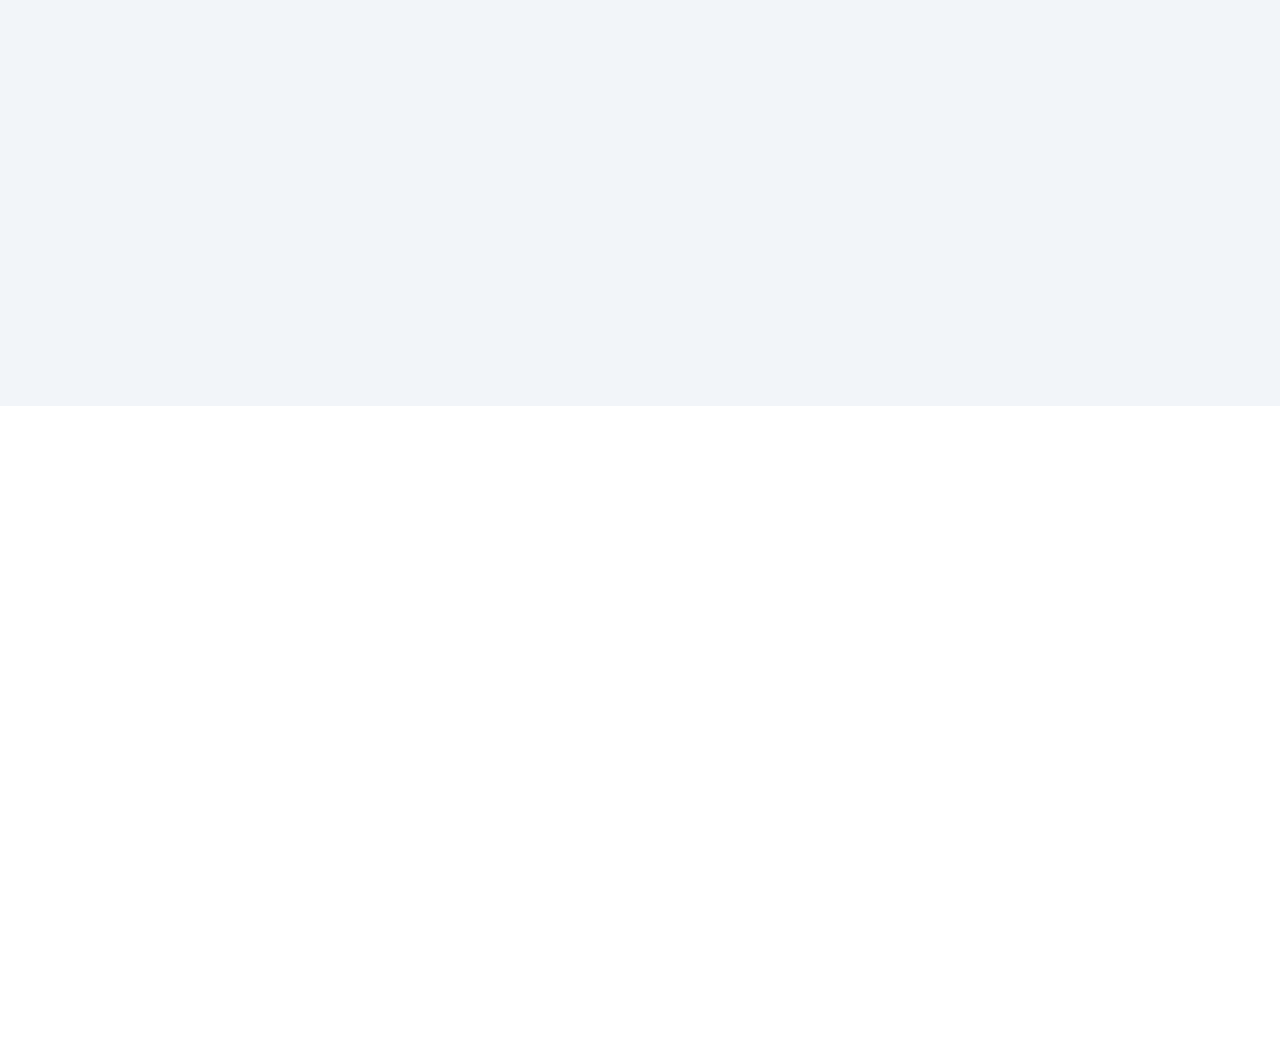
==== commit 84d9c926: "edit" ====
--- a/contact.html
+++ b/contact.html
@@ -153,7 +153,7 @@
      <!-- Header Start -->
      <div class="container-fluid bg-breadcrumb">
         <div class="container text-center py-5" style="max-width: 900px;">
-            <h4 class="text-white display-4 mb-4 wow fadeInDown" data-wow-delay="0.1s">About</h4>
+            <h4 class="text-white display-4 mb-4 wow fadeInDown" data-wow-delay="0.1s">Contact</h4>
             <!-- <ol class="breadcrumb d-flex justify-content-center mb-0 wow fadeInDown" data-wow-delay="0.3s">
                 <li class="breadcrumb-item"><a href="index.html">Home</a></li>
                 <li class="breadcrumb-item"><a href="#">Pages</a></li>
@@ -162,66 +162,6 @@
         </div>
     </div>
     <!-- Header End -->
-   
-    <!-- Feature Start -->
-    <!-- <div class="container-fluid feature bg-light py-5">
-        <div class="container py-5">
-            <div class="text-center mx-auto pb-5 wow fadeInUp" data-wow-delay="0.2s" style="max-width: 800px;">
-                <h4 class="text-primary">Competition Category</h4> 
-                <h1 class="display-4 mb-4">Competition Category</h1>
-                <p class="mb-0">The Health Information Management Student Talent competition presents an excellent opportunity for students to demonstrate their proficiency in various aspects of health information technology
-                </p>
-            </div>
-            <div class="row g-4">
-                <div class="col-md-6 col-lg-6 col-xl-3 wow fadeInUp" data-wow-delay="0.2s">
-                    <div class="feature-item p-4 pt-0">
-                        <div class="feature-icon p-4 mb-4">
-                           <img src="img/m-health.png" alt="Logo" style="max-width: 100%; height: auto;">
-                            <i class="fa fa-heartbeat fa-3x"></i>
-                        </div>
-                        <h4 class="mb-4">Mobile Health App Development</h4>
-                        <p class="mb-4">Participants will design and develop innovative mobile applications focused on improving healthcare delivery...
-                        </p>
-                        <a class="btn btn-primary rounded-pill py-2 px-4" href="#">Learn More</a>
-                    </div>
-                </div>
-                <div class="col-md-6 col-lg-6 col-xl-3 wow fadeInUp" data-wow-delay="0.4s">
-                    <div class="feature-item p-4 pt-0">
-                        <div class="feature-icon p-4 mb-4">
-                            <i class="fa fa-file-archive fa-3x"></i>
-                        </div>
-                        <h4 class="mb-4">Electronic Medical Record Contest</h4>
-                        <p class="mb-4">Contestants will demonstrate their proficiency in creating, managing, and optimizing electronic medical record systems...
-                        </p>
-                        <a class="btn btn-primary rounded-pill py-2 px-4" href="#">Learn More</a>
-                    </div>
-                </div>
-                <div class="col-md-6 col-lg-6 col-xl-3 wow fadeInUp" data-wow-delay="0.6s">
-                    <div class="feature-item p-4 pt-0">
-                        <div class="feature-icon p-4 mb-4">
-                            <i class="fa fa-desktop fa-3x"></i>
-                        </div>
-                        <h4 class="mb-4">Coding Innovation Challenge</h4>
-                        <p class="mb-4">This contest challenges participants to solve complex healthcare-related problems through coding and programming...
-                        </p>
-                        <a class="btn btn-primary rounded-pill py-2 px-4" href="#">Learn More</a>
-                    </div>
-                </div>
-                <div class="col-md-6 col-lg-6 col-xl-3 wow fadeInUp" data-wow-delay="0.8s">
-                    <div class="feature-item p-4 pt-0">
-                        <div class="feature-icon p-4 mb-4">
-                            <i class="fa fa-mobile fa-3x"></i>
-                        </div>
-                        <h4 class="mb-4">Social Media Influencer Challenge</h4>
-                        <p class="mb-4">Competitors will create engaging and informative health-related content for social media platforms, demonstrating their ability ...
-                        </p>
-                        <a class="btn btn-primary rounded-pill py-2 px-4" href="#">Learn More</a>
-                    </div>
-                </div>
-            </div>
-        </div>
-    </div> -->
-    <!-- Feature End -->
 
     <!-- Contact Start -->
     <div class="container-fluid contact bg-light py-5">
@@ -348,472 +288,6 @@
         </div>
     </div>
     <!-- Contact End -->
-
-    <!-- About Start -->
-    <!-- <div class="container-fluid bg-light about pb-5">
-        <div class="container pb-5">
-            <div class="row g-5">
-                <div class="col-xl-6 wow fadeInLeft" data-wow-delay="0.2s">
-                    <div class="about-item-content bg-white rounded p-5 h-100">
-                        <h4 class="text-primary">About the Competition</h4>
-                        <h1 class="display-4 mb-4">Health Information Management (HIM) Student Challenge</h1>
-                        <p><b>Health Information Management (HIM) Student Challenge</b> is the inaugural international competition organized by the <b>International Federation of Health Information Management Association South East Asia-Region (IFHIMA SEAR)</b>. The purpose of this competition is to foster students' creativity and innovation in supporting the advancement of knowledge in the field of Health Information Management. This competition is open to students from all over the world.
-                        </p>
-                        <p>In its first edition, the competition is divided into several exciting categories:
-                        </p>
-                        <p class="text-dark"><i class="fa fa-check text-primary me-3"></i>Mobile Health App Development</p>
-                        <p class="text-dark"><i class="fa fa-check text-primary me-3"></i>Electronic Medical Record Contest</p>
-                        <p class="text-dark mb-4"><i class="fa fa-check text-primary me-3"></i>Coding Innovation Challenge</p>
-                        <p class="text-dark mb-4"><i class="fa fa-check text-primary me-3"></i>Social Media Influencer Challenge</p>
-                        <a class="btn btn-primary rounded-pill py-3 px-5" href="#">Register Now!</a>
-                    </div>
-                </div>
-                <div class="col-xl-6 wow fadeInRight" data-wow-delay="0.2s">
-                    <div class="about-item-content bg-white rounded p-5 h-100">
-                        <h3 class="display-4 mb-4" class="center-text">Timeline</h3>
-                    <div class="bg-white rounded p-5 h-80">
-                        <div class="row g-4 justify-content-center">
-                            <div class="col-12">
-                                <div class="rounded bg-light">
-                                    <img src="img/img-timeline.png" class="img-fluid rounded w-100" alt="">
-                                </div>
-                            </div>
-                            <div class="col-sm-6">
-                                <div class="counter-item bg-light rounded p-3 h-100">
-                                    <div class="counter-counting">
-                                        <span class="text-primary fs-2 fw-bold" data-toggle="counter-up">129</span>
-                                        <span class="h1 fw-bold text-primary">+</span>
-                                    </div>
-                                    <h4 class="mb-0 text-dark">Insurance Policies</h4>
-                                </div>
-                            </div>
-                            <div class="col-sm-6">
-                                <div class="counter-item bg-light rounded p-3 h-100">
-                                    <div class="counter-counting">
-                                        <span class="text-primary fs-2 fw-bold" data-toggle="counter-up">99</span>
-                                        <span class="h1 fw-bold text-primary">+</span>
-                                    </div>
-                                    <h4 class="mb-0 text-dark">Awards WON</h4>
-                                </div>
-                            </div>
-                            <div class="col-sm-6">
-                                <div class="counter-item bg-light rounded p-3 h-100">
-                                    <div class="counter-counting">
-                                        <span class="text-primary fs-2 fw-bold" data-toggle="counter-up">556</span>
-                                        <span class="h1 fw-bold text-primary">+</span>
-                                    </div>
-                                    <h4 class="mb-0 text-dark">Skilled Agents</h4>
-                                </div>
-                            </div>
-                            <div class="col-sm-6">
-                                <div class="counter-item bg-light rounded p-3 h-100">
-                                    <div class="counter-counting">
-                                        <span class="text-primary fs-2 fw-bold" data-toggle="counter-up">967</span>
-                                        <span class="h1 fw-bold text-primary">+</span>
-                                    </div>
-                                    <h4 class="mb-0 text-dark">Team Members</h4>
-                                </div>
-                            </div> 
-                        </div>
-                    </div>
-                </div>
-            </div>
-        </div>
-    </div> -->
-    <!-- About End -->
-
-    <!-- Service Start -->
-    <!-- <div class="container-fluid service py-5">
-        <div class="container py-5">
-            <div class="text-center mx-auto pb-5 wow fadeInUp" data-wow-delay="0.2s" style="max-width: 800px;">
-                <h4 class="text-primary">Our Services</h4>
-                <h1 class="display-4 mb-4">We Provide Best Services</h1>
-                <p class="mb-0">Lorem ipsum dolor, sit amet consectetur adipisicing elit. Tenetur adipisci facilis cupiditate recusandae aperiam temporibus corporis itaque quis facere, numquam, ad culpa deserunt sint dolorem autem obcaecati, ipsam mollitia hic.
-                </p>
-            </div>
-            <div class="row g-4 justify-content-center">
-                <div class="col-md-6 col-lg-6 col-xl-3 wow fadeInUp" data-wow-delay="0.2s">
-                    <div class="service-item">
-                        <div class="service-img">
-                            <img src="img/blog-1.png" class="img-fluid rounded-top w-100" alt="">
-                            <div class="service-icon p-3">
-                                <i class="fa fa-users fa-2x"></i>
-                            </div>
-                        </div>
-                        <div class="service-content p-4">
-                            <div class="service-content-inner">
-                                <a href="#" class="d-inline-block h4 mb-4">Life Insurance</a>
-                                <p class="mb-4">Lorem ipsum dolor sit amet consectetur adipisicing elit. Perspiciatis, eum!</p>
-                                <a class="btn btn-primary rounded-pill py-2 px-4" href="#">Read More</a>
-                            </div>
-                        </div>
-                    </div>
-                </div>
-                <div class="col-md-6 col-lg-6 col-xl-3 wow fadeInUp" data-wow-delay="0.4s">
-                    <div class="service-item">
-                        <div class="service-img">
-                            <img src="img/blog-2.png" class="img-fluid rounded-top w-100" alt="">
-                            <div class="service-icon p-3">
-                                <i class="fa fa-hospital fa-2x"></i>
-                            </div>
-                        </div>
-                        <div class="service-content p-4">
-                            <div class="service-content-inner">
-                                <a href="#" class="d-inline-block h4 mb-4">Health Insurance</a>
-                                <p class="mb-4">Lorem ipsum dolor sit amet consectetur adipisicing elit. Perspiciatis, eum!</p>
-                                <a class="btn btn-primary rounded-pill py-2 px-4" href="#">Read More</a>
-                            </div>
-                        </div>
-                    </div>
-                </div>
-                <div class="col-md-6 col-lg-6 col-xl-3 wow fadeInUp" data-wow-delay="0.6s">
-                    <div class="service-item">
-                        <div class="service-img">
-                            <img src="img/blog-3.png" class="img-fluid rounded-top w-100" alt="">
-                            <div class="service-icon p-3">
-                                <i class="fa fa-car fa-2x"></i>
-                            </div>
-                        </div>
-                        <div class="service-content p-4">
-                            <div class="service-content-inner">
-                                <a href="#" class="d-inline-block h4 mb-4">Car Insurance</a>
-                                <p class="mb-4">Lorem ipsum dolor sit amet consectetur adipisicing elit. Perspiciatis, eum!</p>
-                                <a class="btn btn-primary rounded-pill py-2 px-4" href="#">Read More</a>
-                            </div>
-                        </div>
-                    </div>
-                </div>
-                <div class="col-md-6 col-lg-6 col-xl-3 wow fadeInUp" data-wow-delay="0.8s">
-                    <div class="service-item">
-                        <div class="service-img">
-                            <img src="img/blog-4.png" class="img-fluid rounded-top w-100" alt="">
-                            <div class="service-icon p-3">
-                                <i class="fa fa-home fa-2x"></i>
-                            </div>
-                        </div>
-                        <div class="service-content p-4">
-                            <div class="service-content-inner">
-                                <a href="#" class="d-inline-block h4 mb-4">Home Insurance</a>
-                                <p class="mb-4">Lorem ipsum dolor sit amet consectetur adipisicing elit. Perspiciatis, eum!</p>
-                                <a class="btn btn-primary rounded-pill py-2 px-4" href="#">Read More</a>
-                            </div>
-                        </div>
-                    </div>
-                </div>
-                <div class="col-12 text-center wow fadeInUp" data-wow-delay="0.2s">
-                    <a class="btn btn-primary rounded-pill py-3 px-5" href="#">More Services</a>
-                </div>
-            </div>
-        </div>
-    </div> -->
-    <!-- Service End -->
-
-    <!-- FAQs Start -->
-    <!-- <div class="container-fluid faq-section bg-light py-5">
-        <div class="container py-5">
-            <div class="row g-5 align-items-center">
-                <div class="col-xl-6 wow fadeInLeft" data-wow-delay="0.2s">
-                    <div class="h-100">
-                        <div class="mb-5">
-                            <h4 class="text-primary">Some Important FAQ's</h4>
-                            <h1 class="display-4 mb-0">Common Frequently Asked Questions</h1>
-                        </div>
-                        <div class="accordion" id="accordionExample">
-                            <div class="accordion-item">
-                                <h2 class="accordion-header" id="headingOne">
-                                    <button class="accordion-button border-0" type="button" data-bs-toggle="collapse" data-bs-target="#collapseOne" aria-expanded="true" aria-controls="collapseOne">
-                                            Q: What happens during Freshers' Week?
-                                        </button>
-                                </h2>
-                                <div id="collapseOne" class="accordion-collapse collapse show active" aria-labelledby="headingOne" data-bs-parent="#accordionExample">
-                                    <div class="accordion-body rounded">
-                                        A: Leverage agile frameworks to provide a robust synopsis for high level overviews. Iterative approaches to corporate strategy foster collaborative thinking to further the overall value proposition. Organically grow the holistic world view of disruptive
-                                        innovation via workplace diversity and empowerment.
-                                    </div>
-                                </div>
-                            </div>
-                            <div class="accordion-item">
-                                <h2 class="accordion-header" id="headingTwo">
-                                    <button class="accordion-button collapsed" type="button" data-bs-toggle="collapse" data-bs-target="#collapseTwo" aria-expanded="false" aria-controls="collapseTwo">
-                                            Q: What is the transfer application process?
-                                        </button>
-                                </h2>
-                                <div id="collapseTwo" class="accordion-collapse collapse" aria-labelledby="headingTwo" data-bs-parent="#accordionExample">
-                                    <div class="accordion-body">
-                                        A: Leverage agile frameworks to provide a robust synopsis for high level overviews. Iterative approaches to corporate strategy foster collaborative thinking to further the overall value proposition. Organically grow the holistic world view of disruptive
-                                        innovation via workplace diversity and empowerment.
-                                    </div>
-                                </div>
-                            </div>
-                            <div class="accordion-item">
-                                <h2 class="accordion-header" id="headingThree">
-                                    <button class="accordion-button collapsed" type="button" data-bs-toggle="collapse" data-bs-target="#collapseThree" aria-expanded="false" aria-controls="collapseThree">
-                                            Q: Why should I attend community college?
-                                        </button>
-                                </h2>
-                                <div id="collapseThree" class="accordion-collapse collapse" aria-labelledby="headingThree" data-bs-parent="#accordionExample">
-                                    <div class="accordion-body">
-                                        A: Leverage agile frameworks to provide a robust synopsis for high level overviews. Iterative approaches to corporate strategy foster collaborative thinking to further the overall value proposition. Organically grow the holistic world view of disruptive
-                                        innovation via workplace diversity and empowerment.
-                                    </div>
-                                </div>
-                            </div>
-                        </div>
-                    </div>
-                </div>
-                <div class="col-xl-6 wow fadeInRight" data-wow-delay="0.4s">
-                    <img src="img/carousel-2.png" class="img-fluid w-100" alt="">
-                </div>
-            </div>
-        </div>
-    </div>  -->
-    <!-- FAQs End -->
-
-    <!-- Blog Start -->
-    <!-- <div class="container-fluid blog py-5">
-        <div class="container py-5">
-            <div class="text-center mx-auto pb-5 wow fadeInUp" data-wow-delay="0.2s" style="max-width: 800px;">
-                <h4 class="text-primary">From Blog</h4>
-                <h1 class="display-4 mb-4">News And Updates</h1>
-                <p class="mb-0">Lorem ipsum dolor, sit amet consectetur adipisicing elit. Tenetur adipisci facilis cupiditate recusandae aperiam temporibus corporis itaque quis facere, numquam, ad culpa deserunt sint dolorem autem obcaecati, ipsam mollitia hic.
-                </p>
-            </div>
-            <div class="row g-4 justify-content-center">
-                <div class="col-lg-6 col-xl-4 wow fadeInUp" data-wow-delay="0.2s">
-                    <div class="blog-item">
-                        <div class="blog-img">
-                            <img src="img/blog-1.png" class="img-fluid rounded-top w-100" alt="">
-                            <div class="blog-categiry py-2 px-4">
-                                <span>Business</span>
-                            </div>
-                        </div>
-                        <div class="blog-content p-4">
-                            <div class="blog-comment d-flex justify-content-between mb-3">
-                                <div class="small"><span class="fa fa-user text-primary"></span> Martin.C</div>
-                                <div class="small"><span class="fa fa-calendar text-primary"></span> 30 Dec 2025</div>
-                                <div class="small"><span class="fa fa-comment-alt text-primary"></span> 6 Comments</div>
-                            </div>
-                            <a href="#" class="h4 d-inline-block mb-3">Which allows you to pay down insurance bills</a>
-                            <p class="mb-3">Lorem, ipsum dolor sit amet consectetur adipisicing elit. Eius libero soluta impedit eligendi? Quibusdam, laudantium.</p>
-                            <a href="#" class="btn p-0">Read More  <i class="fa fa-arrow-right"></i></a>
-                        </div>
-                    </div>
-                </div>
-                <div class="col-lg-6 col-xl-4 wow fadeInUp" data-wow-delay="0.4s">
-                    <div class="blog-item">
-                        <div class="blog-img">
-                            <img src="img/blog-2.png" class="img-fluid rounded-top w-100" alt="">
-                            <div class="blog-categiry py-2 px-4">
-                                <span>Business</span>
-                            </div>
-                        </div>
-                        <div class="blog-content p-4">
-                            <div class="blog-comment d-flex justify-content-between mb-3">
-                                <div class="small"><span class="fa fa-user text-primary"></span> Martin.C</div>
-                                <div class="small"><span class="fa fa-calendar text-primary"></span> 30 Dec 2025</div>
-                                <div class="small"><span class="fa fa-comment-alt text-primary"></span> 6 Comments</div>
-                            </div>
-                            <a href="#" class="h4 d-inline-block mb-3">Leverage agile frameworks to provide</a>
-                            <p class="mb-3">Lorem, ipsum dolor sit amet consectetur adipisicing elit. Eius libero soluta impedit eligendi? Quibusdam, laudantium.</p>
-                            <a href="#" class="btn p-0">Read More  <i class="fa fa-arrow-right"></i></a>
-                        </div>
-                    </div>
-                </div>
-                <div class="col-lg-6 col-xl-4 wow fadeInUp" data-wow-delay="0.6s">
-                    <div class="blog-item">
-                        <div class="blog-img">
-                            <img src="img/blog-3.png" class="img-fluid rounded-top w-100" alt="">
-                            <div class="blog-categiry py-2 px-4">
-                                <span>Business</span>
-                            </div>
-                        </div>
-                        <div class="blog-content p-4">
-                            <div class="blog-comment d-flex justify-content-between mb-3">
-                                <div class="small"><span class="fa fa-user text-primary"></span> Martin.C</div>
-                                <div class="small"><span class="fa fa-calendar text-primary"></span> 30 Dec 2025</div>
-                                <div class="small"><span class="fa fa-comment-alt text-primary"></span> 6 Comments</div>
-                            </div>
-                            <a href="#" class="h4 d-inline-block mb-3">Leverage agile frameworks to provide</a>
-                            <p class="mb-3">Lorem, ipsum dolor sit amet consectetur adipisicing elit. Eius libero soluta impedit eligendi? Quibusdam, laudantium.</p>
-                            <a href="#" class="btn p-0">Read More  <i class="fa fa-arrow-right"></i></a>
-                        </div>
-                    </div>
-                </div>
-            </div>
-        </div>
-    </div> -->
-    <!-- Blog End -->
-
-    <!-- Team Start -->
-    <!-- <div class="container-fluid team pb-5">
-        <div class="container pb-5">
-            <div class="text-center mx-auto pb-5 wow fadeInUp" data-wow-delay="0.2s" style="max-width: 800px;">
-                <h4 class="text-primary">Our Team</h4>
-                <h1 class="display-4 mb-4">Meet Our Expert Team Members</h1>
-                <p class="mb-0">Lorem ipsum dolor, sit amet consectetur adipisicing elit. Tenetur adipisci facilis cupiditate recusandae aperiam temporibus corporis itaque quis facere, numquam, ad culpa deserunt sint dolorem autem obcaecati, ipsam mollitia hic.
-                </p>
-            </div>
-            <div class="row g-4">
-                <div class="col-md-6 col-lg-6 col-xl-3 wow fadeInUp" data-wow-delay="0.2s">
-                    <div class="team-item">
-                        <div class="team-img">
-                            <img src="img/team-1.jpg" class="img-fluid rounded-top w-100" alt="">
-                            <div class="team-icon">
-                                <a class="btn btn-primary btn-sm-square rounded-pill mb-2" href=""><i class="fab fa-facebook-f"></i></a>
-                                <a class="btn btn-primary btn-sm-square rounded-pill mb-2" href=""><i class="fab fa-twitter"></i></a>
-                                <a class="btn btn-primary btn-sm-square rounded-pill mb-2" href=""><i class="fab fa-linkedin-in"></i></a>
-                                <a class="btn btn-primary btn-sm-square rounded-pill mb-0" href=""><i class="fab fa-instagram"></i></a>
-                            </div>
-                        </div>
-                        <div class="team-title p-4">
-                            <h4 class="mb-0">David James</h4>
-                            <p class="mb-0">Profession</p>
-                        </div>
-                    </div>
-                </div>
-                <div class="col-md-6 col-lg-6 col-xl-3 wow fadeInUp" data-wow-delay="0.4s">
-                    <div class="team-item">
-                        <div class="team-img">
-                            <img src="img/team-2.jpg" class="img-fluid rounded-top w-100" alt="">
-                            <div class="team-icon">
-                                <a class="btn btn-primary btn-sm-square rounded-pill mb-2" href=""><i class="fab fa-facebook-f"></i></a>
-                                <a class="btn btn-primary btn-sm-square rounded-pill mb-2" href=""><i class="fab fa-twitter"></i></a>
-                                <a class="btn btn-primary btn-sm-square rounded-pill mb-2" href=""><i class="fab fa-linkedin-in"></i></a>
-                                <a class="btn btn-primary btn-sm-square rounded-pill mb-0" href=""><i class="fab fa-instagram"></i></a>
-                            </div>
-                        </div>
-                        <div class="team-title p-4">
-                            <h4 class="mb-0">David James</h4>
-                            <p class="mb-0">Profession</p>
-                        </div>
-                    </div>
-                </div>
-                <div class="col-md-6 col-lg-6 col-xl-3 wow fadeInUp" data-wow-delay="0.6s">
-                    <div class="team-item">
-                        <div class="team-img">
-                            <img src="img/team-3.jpg" class="img-fluid rounded-top w-100" alt="">
-                            <div class="team-icon">
-                                <a class="btn btn-primary btn-sm-square rounded-pill mb-2" href=""><i class="fab fa-facebook-f"></i></a>
-                                <a class="btn btn-primary btn-sm-square rounded-pill mb-2" href=""><i class="fab fa-twitter"></i></a>
-                                <a class="btn btn-primary btn-sm-square rounded-pill mb-2" href=""><i class="fab fa-linkedin-in"></i></a>
-                                <a class="btn btn-primary btn-sm-square rounded-pill mb-0" href=""><i class="fab fa-instagram"></i></a>
-                            </div>
-                        </div>
-                        <div class="team-title p-4">
-                            <h4 class="mb-0">David James</h4>
-                            <p class="mb-0">Profession</p>
-                        </div>
-                    </div>
-                </div>
-                <div class="col-md-6 col-lg-6 col-xl-3 wow fadeInUp" data-wow-delay="0.8s">
-                    <div class="team-item">
-                        <div class="team-img">
-                            <img src="img/team-4.jpg" class="img-fluid rounded-top w-100" alt="">
-                            <div class="team-icon">
-                                <a class="btn btn-primary btn-sm-square rounded-pill mb-2" href=""><i class="fab fa-facebook-f"></i></a>
-                                <a class="btn btn-primary btn-sm-square rounded-pill mb-2" href=""><i class="fab fa-twitter"></i></a>
-                                <a class="btn btn-primary btn-sm-square rounded-pill mb-2" href=""><i class="fab fa-linkedin-in"></i></a>
-                                <a class="btn btn-primary btn-sm-square rounded-pill mb-0" href=""><i class="fab fa-instagram"></i></a>
-                            </div>
-                        </div>
-                        <div class="team-title p-4">
-                            <h4 class="mb-0">David James</h4>
-                            <p class="mb-0">Profession</p>
-                        </div>
-                    </div>
-                </div>
-            </div>
-        </div>
-    </div> -->
-    <!-- Team End -->
-
-    <!-- Testimonial Start -->
-    <!-- <div class="container-fluid testimonial pb-5">
-        <div class="container pb-5">
-            <div class="text-center mx-auto pb-5 wow fadeInUp" data-wow-delay="0.2s" style="max-width: 800px;">
-                <h4 class="text-primary">Testimonial</h4>
-                <h1 class="display-4 mb-4">What Our Customers Are Saying</h1>
-                <p class="mb-0">Lorem ipsum dolor, sit amet consectetur adipisicing elit. Tenetur adipisci facilis cupiditate recusandae aperiam temporibus corporis itaque quis facere, numquam, ad culpa deserunt sint dolorem autem obcaecati, ipsam mollitia hic.
-                </p>
-            </div>
-            <div class="owl-carousel testimonial-carousel wow fadeInUp" data-wow-delay="0.2s">
-                <div class="testimonial-item bg-light rounded">
-                    <div class="row g-0">
-                        <div class="col-4  col-lg-4 col-xl-3">
-                            <div class="h-100">
-                                <img src="img/testimonial-1.jpg" class="img-fluid h-100 rounded" style="object-fit: cover;" alt="">
-                            </div>
-                        </div>
-                        <div class="col-8 col-lg-8 col-xl-9">
-                            <div class="d-flex flex-column my-auto text-start p-4">
-                                <h4 class="text-dark mb-0">Client Name</h4>
-                                <p class="mb-3">Profession</p>
-                                <div class="d-flex text-primary mb-3">
-                                    <i class="fas fa-star"></i>
-                                    <i class="fas fa-star"></i>
-                                    <i class="fas fa-star"></i>
-                                    <i class="fas fa-star"></i>
-                                    <i class="fas fa-star"></i>
-                                </div>
-                                <p class="mb-0">Lorem, ipsum dolor sit amet consectetur adipisicing elit. Enim error molestiae aut modi corrupti fugit eaque rem nulla incidunt temporibus quisquam,
-                                </p>
-                            </div>
-                        </div>
-                    </div>
-                </div>
-                <div class="testimonial-item bg-light rounded">
-                    <div class="row g-0">
-                        <div class="col-4  col-lg-4 col-xl-3">
-                            <div class="h-100">
-                                <img src="img/testimonial-2.jpg" class="img-fluid h-100 rounded" style="object-fit: cover;" alt="">
-                            </div>
-                        </div>
-                        <div class="col-8 col-lg-8 col-xl-9">
-                            <div class="d-flex flex-column my-auto text-start p-4">
-                                <h4 class="text-dark mb-0">Client Name</h4>
-                                <p class="mb-3">Profession</p>
-                                <div class="d-flex text-primary mb-3">
-                                    <i class="fas fa-star"></i>
-                                    <i class="fas fa-star"></i>
-                                    <i class="fas fa-star"></i>
-                                    <i class="fas fa-star"></i>
-                                    <i class="fas fa-star text-body"></i>
-                                </div>
-                                <p class="mb-0">Lorem, ipsum dolor sit amet consectetur adipisicing elit. Enim error molestiae aut modi corrupti fugit eaque rem nulla incidunt temporibus quisquam,
-                                </p>
-                            </div>
-                        </div>
-                    </div>
-                </div>
-                <div class="testimonial-item bg-light rounded">
-                    <div class="row g-0">
-                        <div class="col-4  col-lg-4 col-xl-3">
-                            <div class="h-100">
-                                <img src="img/testimonial-3.jpg" class="img-fluid h-100 rounded" style="object-fit: cover;" alt="">
-                            </div>
-                        </div>
-                        <div class="col-8 col-lg-8 col-xl-9">
-                            <div class="d-flex flex-column my-auto text-start p-4">
-                                <h4 class="text-dark mb-0">Client Name</h4>
-                                <p class="mb-3">Profession</p>
-                                <div class="d-flex text-primary mb-3">
-                                    <i class="fas fa-star"></i>
-                                    <i class="fas fa-star"></i>
-                                    <i class="fas fa-star"></i>
-                                    <i class="fas fa-star text-body"></i>
-                                    <i class="fas fa-star text-body"></i>
-                                </div>
-                                <p class="mb-0">Lorem, ipsum dolor sit amet consectetur adipisicing elit. Enim error molestiae aut modi corrupti fugit eaque rem nulla incidunt temporibus quisquam,
-                                </p>
-                            </div>
-                        </div>
-                    </div>
-                </div>
-            </div>
-        </div>
-    </div> -->
-    <!-- Testimonial End -->
-
 
     <!-- Footer Start -->
     <div class="container-fluid footer py-5 wow fadeIn" data-wow-delay="0.2s">
